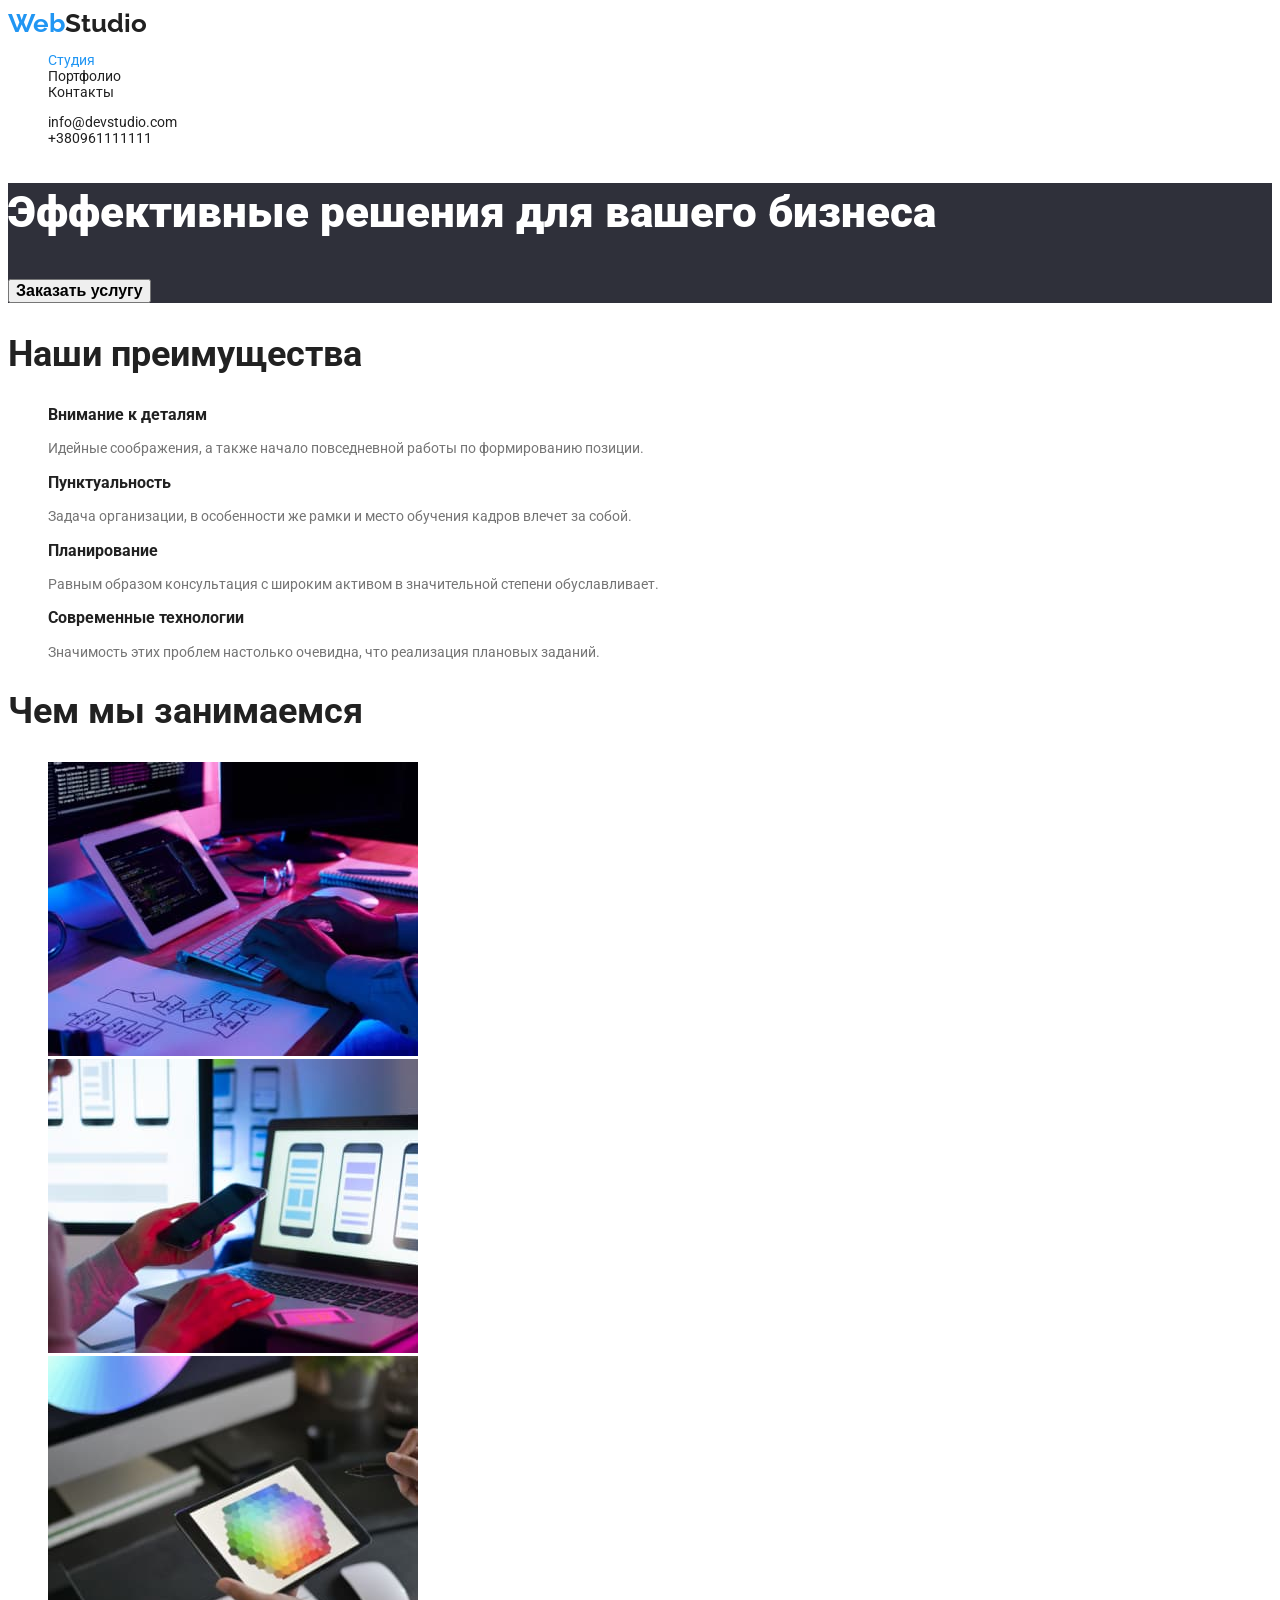
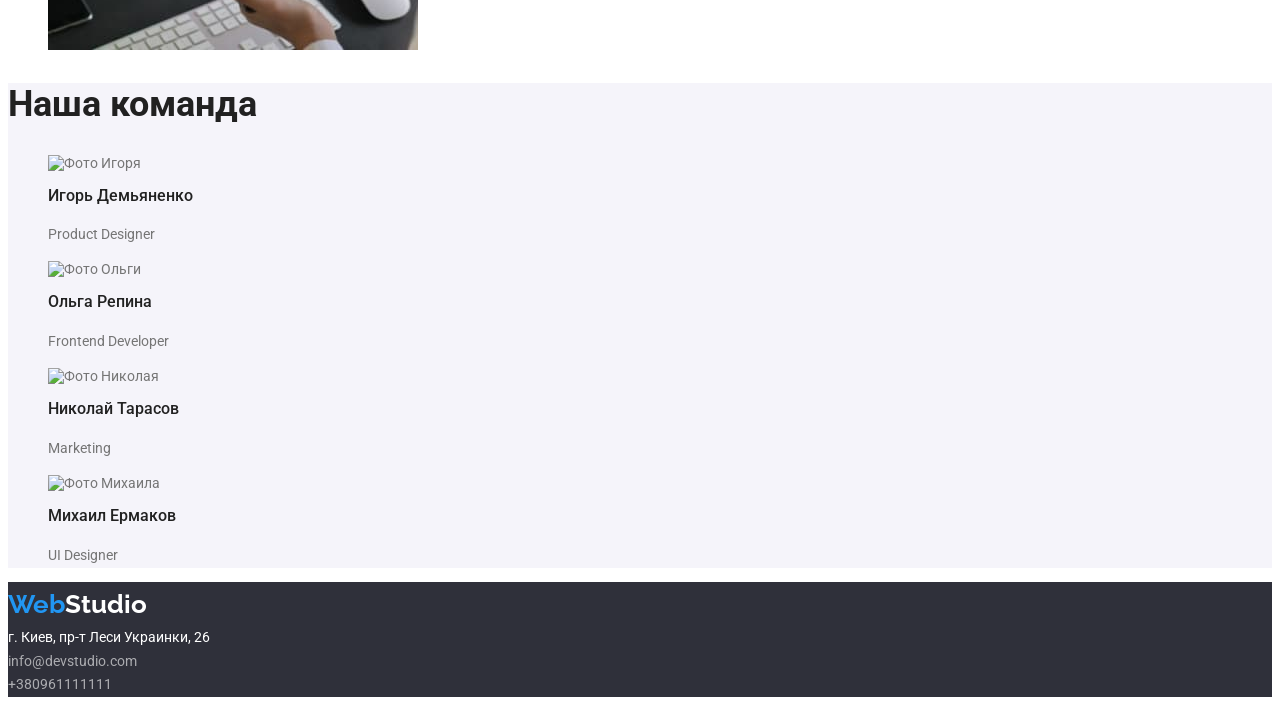
==== index.html @ 5b79c246 "ok" ====
<!DOCTYPE html>
<html lang="ru">

<head>
    <meta charset="UTF-8">
    <meta http-equiv="X-UA-Compatible" content="IE=edge">
    <meta name="viewport" content="width=device-width, initial-scale=1.0">
    <title>Webstudio</title>
    <link
        href="https://fonts.googleapis.com/css2?family=Raleway:wght@700&family=Roboto:wght@400;500;700;900&display=swap"
        rel="stylesheet">
    <link rel="stylesheet" href="./css/styles.css">

</head>

<body>
    <main>
        <!-- Navigation header -->

        <header class="page-header">
            <nav>
                <a class="logo" href="./index.html"> <span class="logoblue">Web</span>Studio</a>
                <ul class="site-nav">
                    <li> <a href="./index.html" class="link-current">Студия</a></li>
                    <li> <a href="./portfolio.html" class="link">Портфолио</a></li>
                    <li> <a href="" class="link">Контакты</a></li>
                </ul>
            </nav>

            <ul class="header-contacts">
                <li><a href="Mailto:info@devstudio.com">info@devstudio.com</a></li>
                <li> <a href="tel:+380961111111">+380961111111</a></li>
            </ul>
        </header>

        <!-- Герой -->
        <section class="hero">
            <h1 class="hero-title">Эффективные решения для вашего бизнеса</h1>
            <button class="button-hero" type="button">Заказать услугу</button>
        </section>

        <!-- преимущества -->
        <section class="section">
            <!-- Скрытый заголовок -->
            <h2 class="section-title">Наши преимущества</h2>

            <ul class="features-list">
                <li>
                    <h3 class="title">Внимание к деталям</h3>
                    <p>Идейные соображения, а также начало повседневной работы по формированию позиции.</p>
                </li>
                <li>
                    <h3 class="title">Пунктуальность</h3>
                    <p>Задача организации, в особенности же рамки и место обучения кадров влечет за собой.</p>
                </li>
                <li>
                    <h3 class="title">Планирование</h3>
                    <p>Равным образом консультация с широким активом в значительной степени обуславливает.</p>
                </li>
                <li>
                    <h3 class="title">Современные технологии</h3>
                    <p>Значимость этих проблем настолько очевидна, что реализация плановых заданий.</p>
                </li>
            </ul>
        </section>

        <!-- Чем мы занимаемся -->
        <section class="section">
            <h2 class="section-title">Чем мы занимаемся</h2>
            <ul class="whatwedo-list">
                <li> <img src="./images/whatwedo1.jpg" alt="Фото гаджета" width="370" height="294"></li>
                <li> <img src="./images/whatwedo2.jpg" alt="Фото гаджета" width="370" height="294"></li>
                <li> <img src="./images/whatwedo3.jpg" alt="Фото гаджета" width="370" height="294"></li>
            </ul>
        </section>

        <!-- Наша команда -->
        <section class="section-coworkers">
            <h2 class="section-title">Наша команда</h2>
            <ul class="coworkers-list">
                <li>
                    <img src="./images/team1.jpg" alt="Фото Игоря" width="270">
                    <h3 class="title">Игорь Демьяненко</h3>
                    <p>Product Designer</p>
                </li>
                <li>
                    <img src="./images/team2.jpg" alt="Фото Ольги" width="270">
                    <h3 class="title">Ольга Репина</h3>
                    <p>Frontend Developer</p>
                </li>
                <li>
                    <img src="./images/team3.jpg" alt="Фото Николая" width="270">
                    <h3 class="title">Николай Тарасов</h3>
                    <p>Marketing</p>
                </li>
                <li>
                    <img src="./images/team4.jpg" alt="Фото Михаила" width="270">
                    <h3 class="title">Михаил Ермаков</h3>
                    <p>UI Designer</p>
                </li>
            </ul>
        </section>
    </main>

    <!-- Футер -->
    <footer class="section-footer">

        <a class="logowhite" href="./index.html"> <span class="logoblue">Web</span>Studio</a>

        <!-- Вопрос, можно ли в адрес вставлять список? -->
        <address class="address">
            <a href="https://www.google.com/maps/place/%D0%B1%D1%83%D0%BB.+%D0%9B%D0%B5%D1%81%D0%B8+%D0%A3%D0%BA%D1%80%D0%B0%D0%B8%D0%BD%D0%BA%D0%B8,+26,+%D0%9A%D0%B8%D0%B5%D0%B2,+02000/@50.4265807,30.5361971,17z/data=!3m1!4b1!4m5!3m4!1s0x40d4cf0e033ecbe9:0x57a4dffefec77da0!8m2!3d50.4265807!4d30.5383858"
                target="_blank"> г. Киев, пр-т Леси Украинки, 26</a>
        </address>

        <ul class="address-cont">
            <li> <a href="Mailto:info@devstudio.com">info@devstudio.com</a></li>
            <li> <a href="tel:+380961111111">+380961111111</a></li>
        </ul>


    </footer>
</body>

</html>
---- css/styles.css ----
/* primary text color grey #757575 */
/* secondary text color black #212121 */
/* white text color #fff */
/* accent color #2196F3 */
/* primary bg color  #fff */
/* secondary bg color #F5F4FA */
/* footer bg color #2F303A */

:root{
    --primary-txt-col: #757575;
    --secondary-txt-col: #212121;
    --white-txt-col: #fff;
    --accent-col: #2196f3;
    --primary-bg-col: #fff;
    --secondary-bg-col: #f5f4fa;
    --footer-bg-col: #2f303a; 
}

/* index.html */
body {
    font-family: roboto, sans-serif;
    font-size: 14px;
    font-weight: 400;
    color: var(--primary-txt-col);
    background-color: var(--primary-bg-col);
}

/* logotype style */
.logo {
    font-family: raleway;
    font-size: 26px;
    font-weight: 700;
    color: var(--secondary-txt-col);
    text-decoration: none;
}
.logoblue {
    color: var(--accent-col);
}


/* site nav and header contacts*/

.page-header li{
    list-style: none;
}

.site-nav a,
.header-contacts a {
    color: var(--secondary-txt-col);
    line-height: 1,14 ;
    text-decoration: none;
}

.site-nav a:hover,
.site-nav a:focus {
    color: var(--accent-col);
}

.site-nav .link-current {
    color: var(--accent-col)
}

.header-contacts a:hover,
.header-contacts a:focus {
    color: var(--accent-col);
}

/* hero+button */
/* Залит темный фон, чтобы были видны буквы */

.hero{
    background-color: #2F303A;
}
.hero-title {
    font-weight: 900;
    font-size: 44px;
    line-height: 1.36;
    color: var(--white-txt-col);
}

.button-hero:hover, .button-hero:focus{
    background-color: var(--accent-col);
    color: var(--white-txt-col);
    
}
.button-hero{
    cursor: pointer;
    font-weight: 700;
    font-size: 16px;
}

.button-portfolio:hover, .button-portfolio:focus {
    background-color: var(--accent-col);
    color: var(--white-txt-col);
}

.button-portfolio{
    cursor: pointer;
    font-weight: 500;
    font-size: 16px;
}

/* преимущества */

.features-list .title{
    font-weight: 700;
    line-height: 1.17;
    color: var(--secondary-txt-col)
}

.features-list li{
    list-style: none;
}

/* Чем мы занимаемся */

.whatwedo-list li{
    list-style: none;
}

/* Наша команда */

.section-coworkers{
    background-color: var(--secondary-bg-col);
}

.section-title{
    font-weight: 700;
    font-size: 36px;
    line-height: 1.17;
    color: var(--secondary-txt-col)
}

.coworkers-list h3{
    font-weight: 500;
    font-size: 16px;
    line-height: 1.17;
    color: var(--secondary-txt-col)
}

.coworkers-list li{
    list-style: none;
}

.coworkers-list p{
    line-height: 1.86;
}

/* футер */
/* Залит темный фон, чтобы были видны буквы */

.logowhite{
    font-family: raleway;
    font-size: 26px;
    font-weight: 700;
    color: var(--white-txt-col);
    text-decoration: none;
}
.section-footer{
    background-color: #2f303a;
    line-height: 1.7;
}

.address li,
.address-cont li{
    list-style: none;
    
}

.address a {
    text-decoration: none;
    color: var(--white-txt-col);
    font-style: normal;
}

.address-cont a{
    text-decoration: none;
    color: rgba(255, 255, 255, 0.6);
}

.address-cont{
    margin:0;
    padding:0;
}

.address a:hover, 
.address a:focus,
.address-cont a:hover,
.address-cont a:focus{
    color: var(--accent-col);
}

/* portfolio html */

.button-list li{
    list-style: none;
}

/* примеры работ */
.example-list li{
    list-style: none;
    
}

.example-list a{
    text-decoration: none;
}

.example-list .title{
    font-weight: 700;
    font-size: 18px;
    line-height: 2;
    color: var(--secondary-txt-col)

}

.example-list p{
    font-size: 16px;
    line-height: 1.86;
    color: var(--primary-txt-col);
}
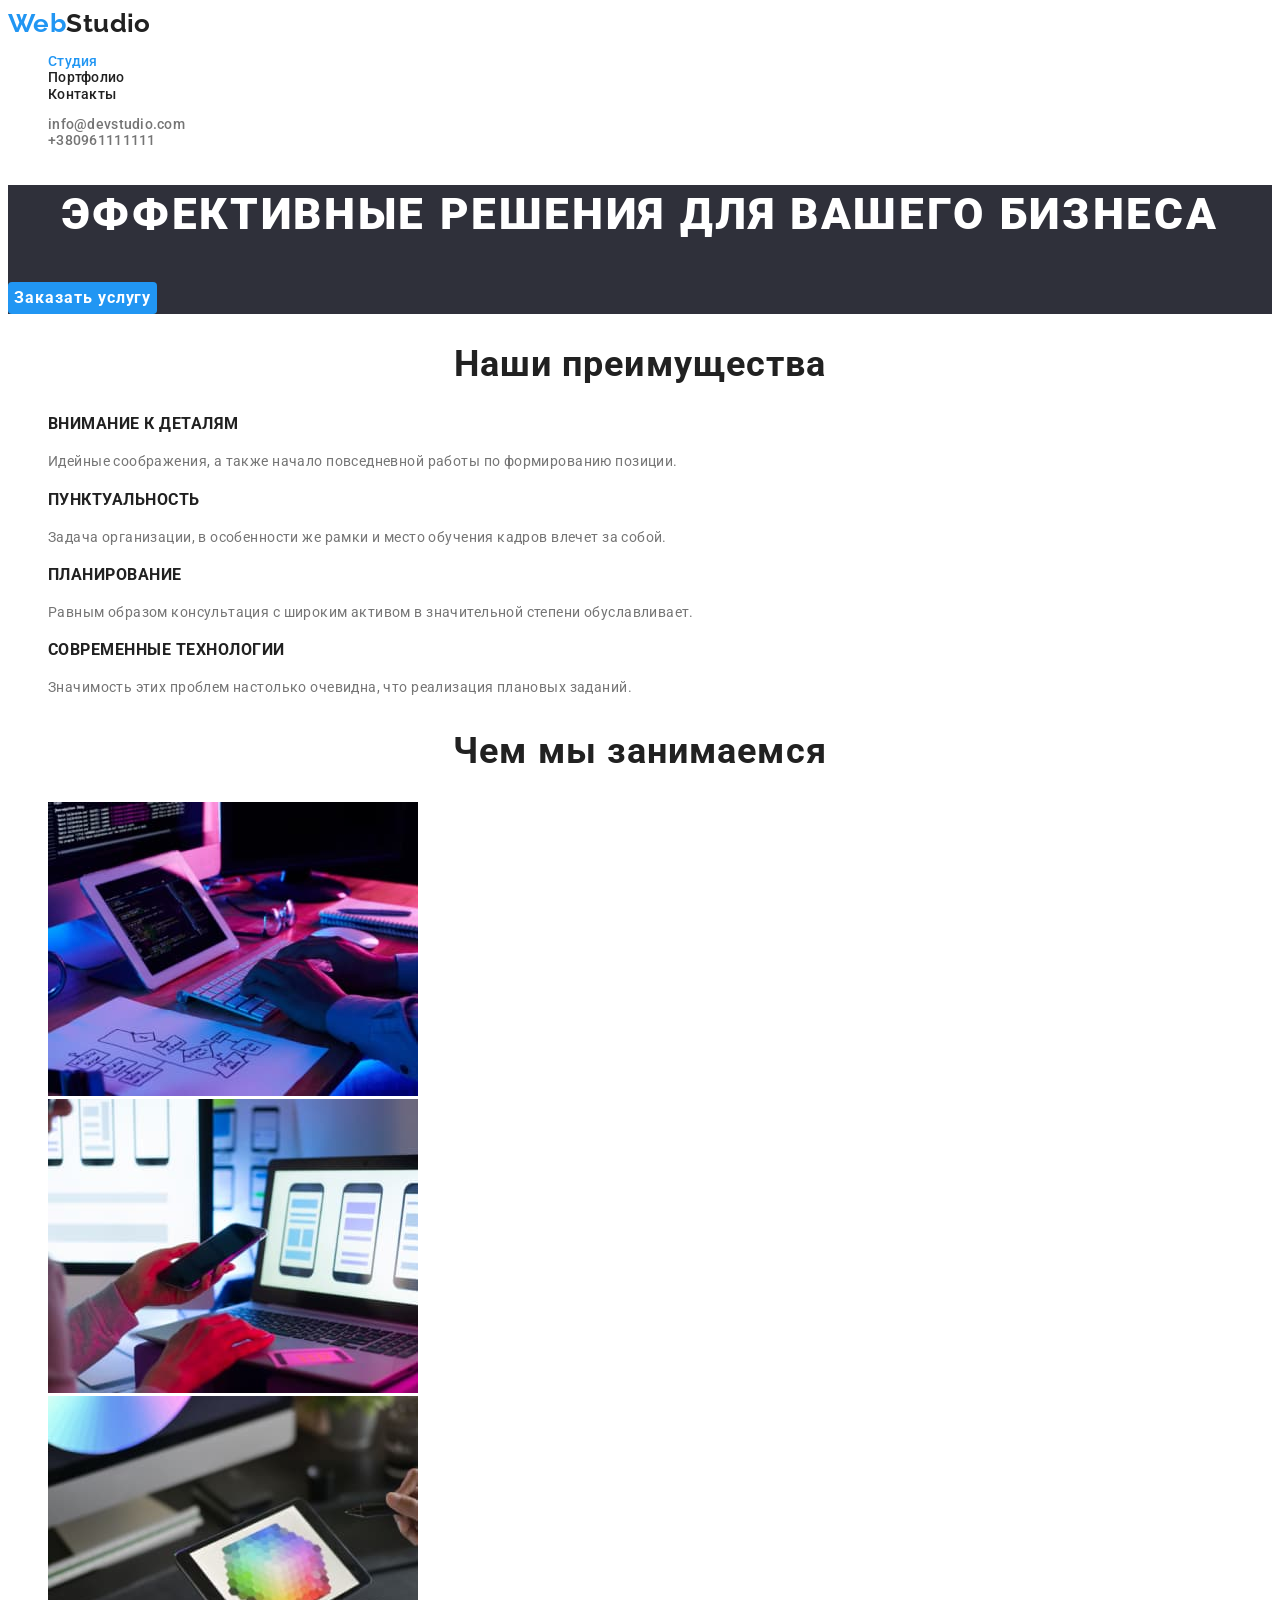
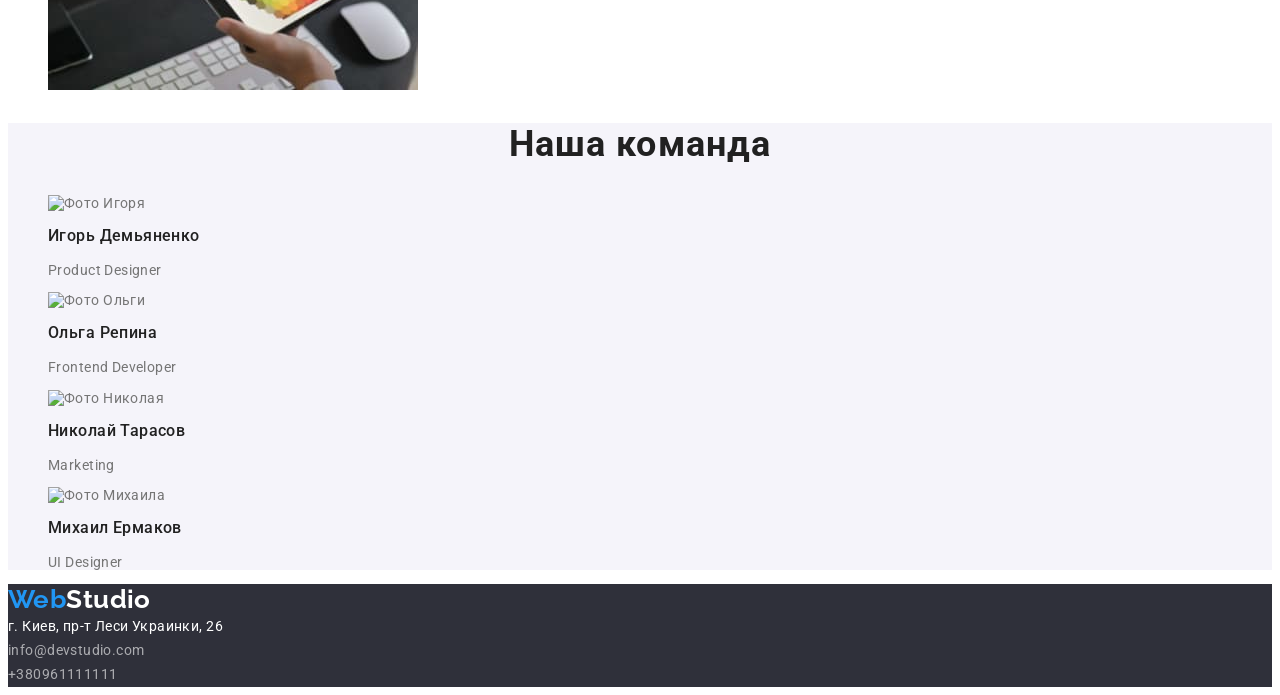
==== commit 8e4ce170: "css remake -добавлены line-height, letter spacing -доделаны стили кнопок -прописан верный  font-size" ====
--- a/index.html
+++ b/index.html
@@ -111,12 +111,13 @@
         <address class="address">
             <a href="https://www.google.com/maps/place/%D0%B1%D1%83%D0%BB.+%D0%9B%D0%B5%D1%81%D0%B8+%D0%A3%D0%BA%D1%80%D0%B0%D0%B8%D0%BD%D0%BA%D0%B8,+26,+%D0%9A%D0%B8%D0%B5%D0%B2,+02000/@50.4265807,30.5361971,17z/data=!3m1!4b1!4m5!3m4!1s0x40d4cf0e033ecbe9:0x57a4dffefec77da0!8m2!3d50.4265807!4d30.5383858"
                 target="_blank"> г. Киев, пр-т Леси Украинки, 26</a>
+
+
+            <ul class="address-cont">
+                <li> <a href="Mailto:info@devstudio.com">info@devstudio.com</a></li>
+                <li> <a href="tel:+380961111111">+380961111111</a></li>
+            </ul>
         </address>
-
-        <ul class="address-cont">
-            <li> <a href="Mailto:info@devstudio.com">info@devstudio.com</a></li>
-            <li> <a href="tel:+380961111111">+380961111111</a></li>
-        </ul>
 
 
     </footer>
--- a/css/styles.css
+++ b/css/styles.css
@@ -23,15 +23,17 @@
     font-weight: 400;
     color: var(--primary-txt-col);
     background-color: var(--primary-bg-col);
+    letter-spacing: 0.03em;
 }
 
 /* logotype style */
 .logo {
-    font-family: raleway;
+    font-family: raleway, sans-serif;
     font-size: 26px;
     font-weight: 700;
     color: var(--secondary-txt-col);
     text-decoration: none;
+    line-height: 1.19;
 }
 .logoblue {
     color: var(--accent-col);
@@ -44,27 +46,34 @@
     list-style: none;
 }
 
-.site-nav a,
-.header-contacts a {
-    color: var(--secondary-txt-col);
-    line-height: 1,14 ;
+.site-nav a{
+    color: var(--secondary-txt-col);
+    text-decoration: none;
+}
+
+.header-contacts a{
+    color: var(--primary-txt-col);
     text-decoration: none;
 }
 
 .site-nav a:hover,
-.site-nav a:focus {
-    color: var(--accent-col);
-}
-
-.site-nav .link-current {
-    color: var(--accent-col)
-}
-
+.site-nav a:focus,
 .header-contacts a:hover,
 .header-contacts a:focus {
     color: var(--accent-col);
 }
 
+.site-nav .link-current {
+    color: var(--accent-col)
+}
+
+.site-nav,
+.header-contacts {
+    line-height: 1.17;
+    letter-spacing: 0.02em;
+    font-weight: 500;
+}
+
 /* hero+button */
 /* Залит темный фон, чтобы были видны буквы */
 
@@ -74,48 +83,50 @@
 .hero-title {
     font-weight: 900;
     font-size: 44px;
+    color: var(--white-txt-col);
+    text-transform: uppercase;
     line-height: 1.36;
-    color: var(--white-txt-col);
-}
-
-.button-hero:hover, .button-hero:focus{
-    background-color: var(--accent-col);
-    color: var(--white-txt-col);
-    
-}
+    text-align: center;
+    letter-spacing: 0.06em;
+}
+
 .button-hero{
     cursor: pointer;
-    font-weight: 700;
-    font-size: 16px;
-}
-
-.button-portfolio:hover, .button-portfolio:focus {
+    font-family: Roboto, sans-serif;
+    font-weight: 700;
+    font-size: 16px;
+    line-height: 1.87;
+    
+    letter-spacing: 0.06em;
+    border-radius: 4px;
+
+    border-style: none;
+    border-color: none;
+
     background-color: var(--accent-col);
     color: var(--white-txt-col);
 }
 
-.button-portfolio{
-    cursor: pointer;
-    font-weight: 500;
-    font-size: 16px;
-}
-
 /* преимущества */
 
 .features-list .title{
     font-weight: 700;
-    line-height: 1.17;
-    color: var(--secondary-txt-col)
+    line-height: 1.14;
+    color: var(--secondary-txt-col);
+    text-transform: uppercase;
+    letter-spacing: 0.03em;
 }
 
 .features-list li{
     list-style: none;
+    line-height: 1.7;
+    letter-spacing: 0.03em;
 }
 
 /* Чем мы занимаемся */
 
 .whatwedo-list li{
-    list-style: none;
+    list-style: none;   
 }
 
 /* Наша команда */
@@ -128,22 +139,21 @@
     font-weight: 700;
     font-size: 36px;
     line-height: 1.17;
+    color: var(--secondary-txt-col);
+    text-align: center;
+    letter-spacing: 0.03em;
+}
+
+.coworkers-list .title{
+    font-weight: 500;
+    font-size: 16px;
+    line-height: 1.17;
     color: var(--secondary-txt-col)
 }
 
-.coworkers-list h3{
-    font-weight: 500;
-    font-size: 16px;
-    line-height: 1.17;
-    color: var(--secondary-txt-col)
-}
-
 .coworkers-list li{
     list-style: none;
-}
-
-.coworkers-list p{
-    line-height: 1.86;
+    line-height: 1.17;
 }
 
 /* футер */
@@ -155,15 +165,16 @@
     font-weight: 700;
     color: var(--white-txt-col);
     text-decoration: none;
+    line-height: 1.19;
 }
 .section-footer{
     background-color: #2f303a;
+    
+}
+
+.address-cont li{
+    list-style: none;
     line-height: 1.7;
-}
-
-.address li,
-.address-cont li{
-    list-style: none;
     
 }
 
@@ -171,6 +182,7 @@
     text-decoration: none;
     color: var(--white-txt-col);
     font-style: normal;
+    line-height: 1.7;
 }
 
 .address-cont a{
@@ -196,6 +208,34 @@
     list-style: none;
 }
 
+.button-portfolio {
+        
+    cursor: pointer;
+    font-family: Roboto,sans-serif;
+    font-weight: 500;
+    font-size: 16px;
+    line-height: 1.62;
+
+    letter-spacing: 0.03em;
+    border-radius: 4px;
+
+    border-style: none;
+    border-color: none;
+
+    background-color: var(--secondary-bg-col);
+    color: var(--secondary-txt-col);
+
+}
+
+.button-portfolio:hover,
+.button-portfolio:focus {
+    background-color: var(--accent-col);
+    color: var(--white-txt-col);
+    box-shadow: 0px 3px 1px rgba(0, 0, 0, 0.1),
+    0px 1px 2px rgba(0, 0, 0, 0.08),
+    0px 2px 2px rgba(0, 0, 0, 0.12);
+}
+
 /* примеры работ */
 .example-list li{
     list-style: none;
@@ -210,12 +250,13 @@
     font-weight: 700;
     font-size: 18px;
     line-height: 2;
-    color: var(--secondary-txt-col)
+    color: var(--secondary-txt-col);
+    letter-spacing: 0.06em;
 
 }
 
 .example-list p{
     font-size: 16px;
-    line-height: 1.86;
+    line-height: 1.87;
     color: var(--primary-txt-col);
 }
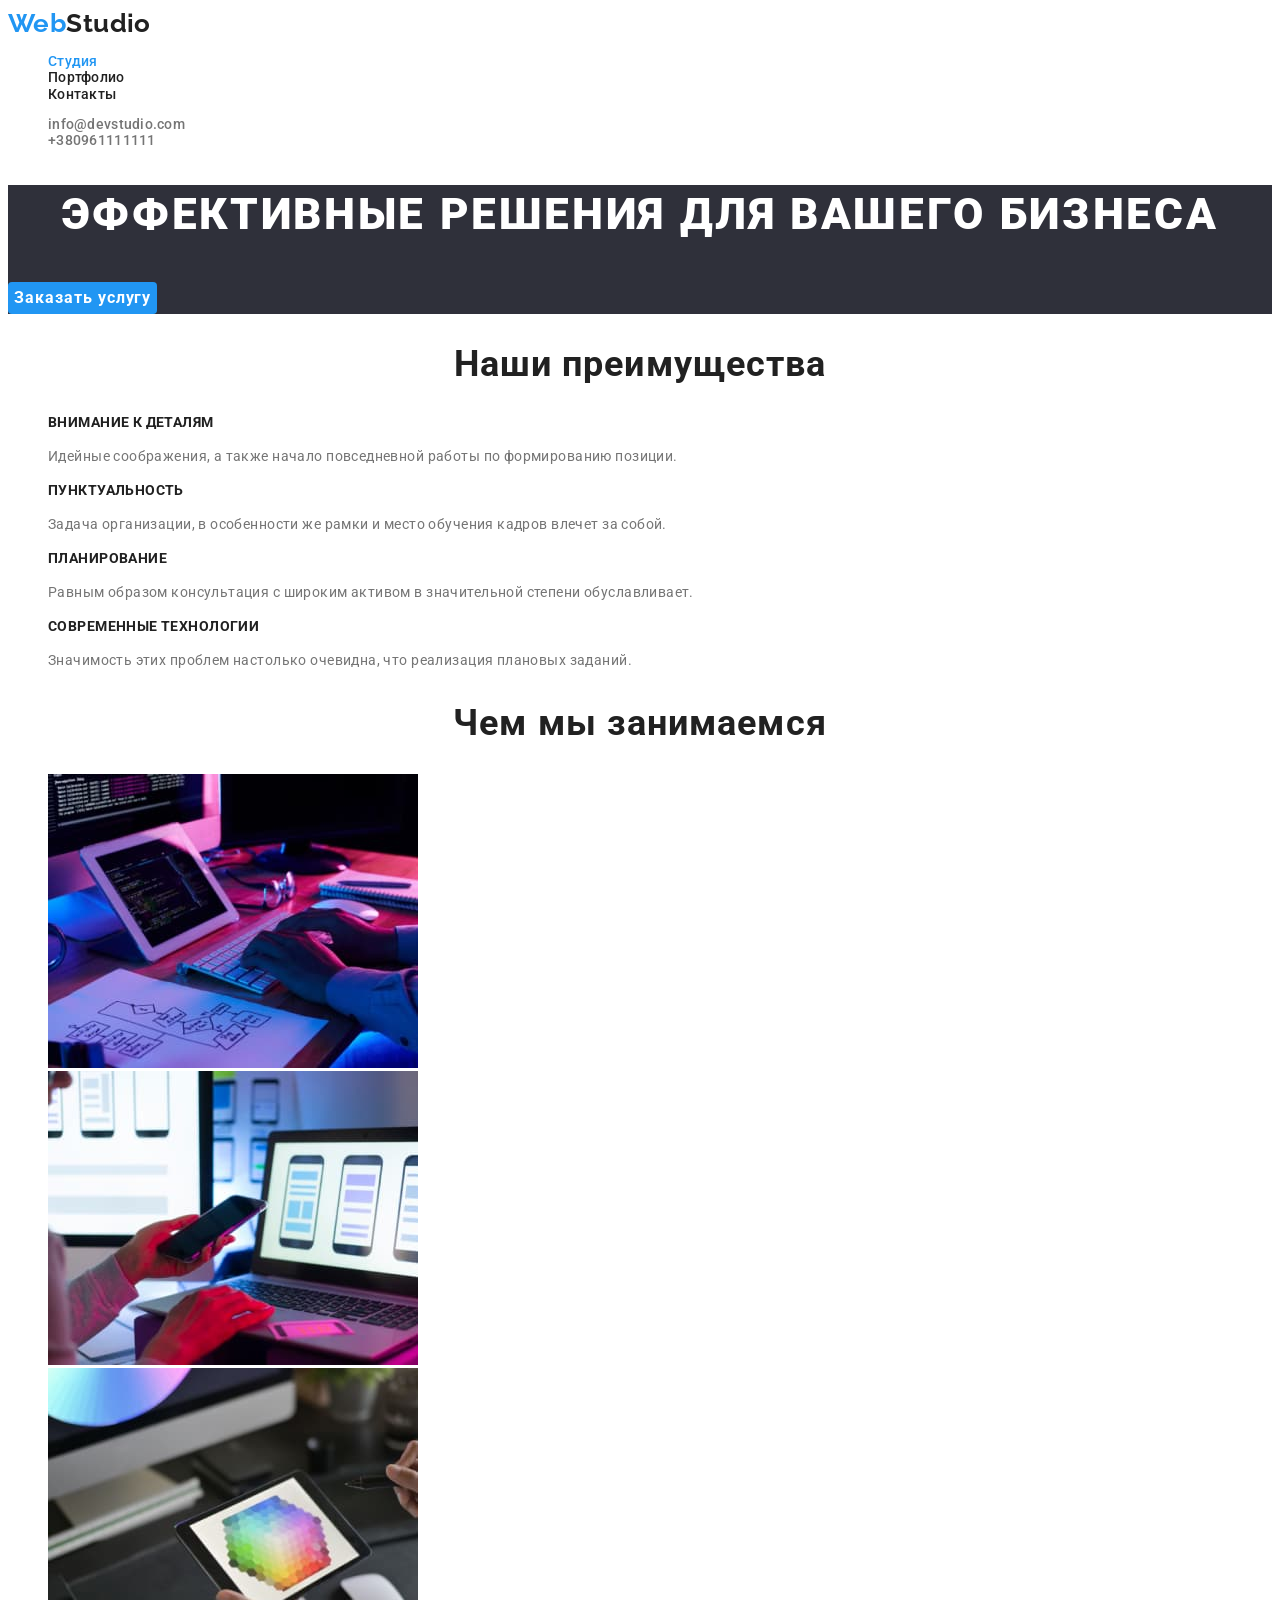
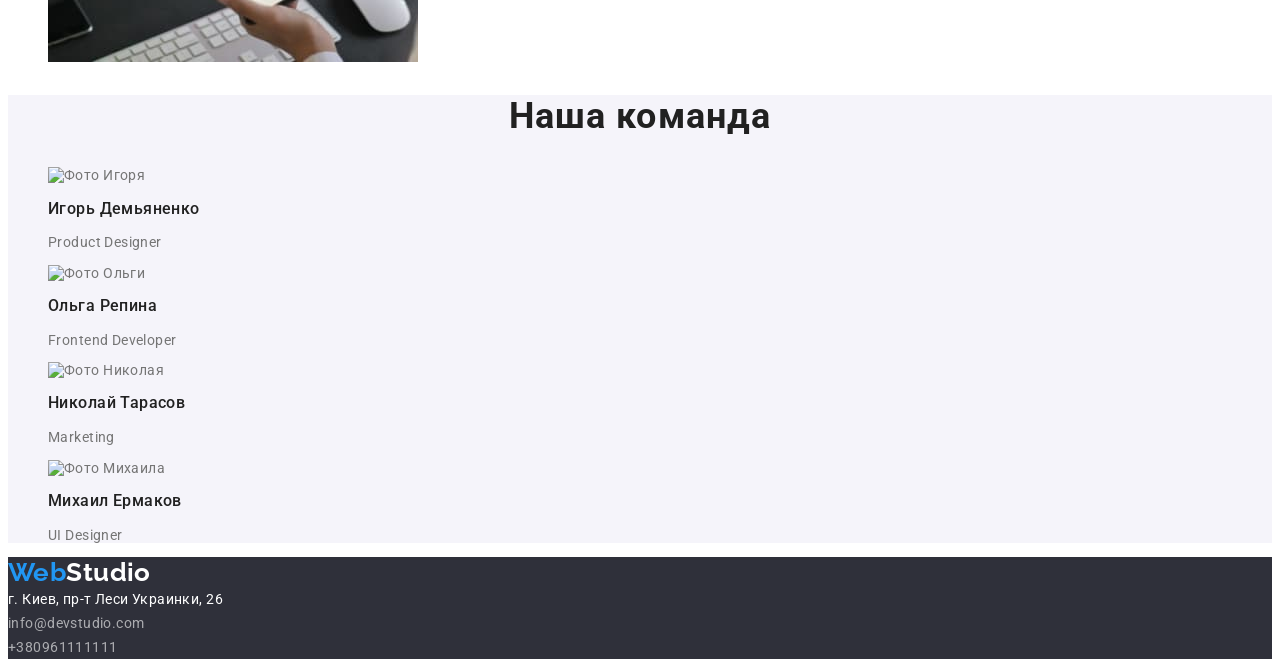
==== commit 36d7c907: "rel="noopener noreferrer nofollow"" ====
--- a/index.html
+++ b/index.html
@@ -110,7 +110,7 @@
         <!-- Вопрос, можно ли в адрес вставлять список? -->
         <address class="address">
             <a href="https://www.google.com/maps/place/%D0%B1%D1%83%D0%BB.+%D0%9B%D0%B5%D1%81%D0%B8+%D0%A3%D0%BA%D1%80%D0%B0%D0%B8%D0%BD%D0%BA%D0%B8,+26,+%D0%9A%D0%B8%D0%B5%D0%B2,+02000/@50.4265807,30.5361971,17z/data=!3m1!4b1!4m5!3m4!1s0x40d4cf0e033ecbe9:0x57a4dffefec77da0!8m2!3d50.4265807!4d30.5383858"
-                target="_blank"> г. Киев, пр-т Леси Украинки, 26</a>
+                target="_blank" rel="noopener noreferrer nofollow"> г. Киев, пр-т Леси Украинки, 26</a>
 
 
             <ul class="address-cont">
--- a/css/styles.css
+++ b/css/styles.css
@@ -111,6 +111,7 @@
 
 .features-list .title{
     font-weight: 700;
+    font-size: 14px;
     line-height: 1.14;
     color: var(--secondary-txt-col);
     text-transform: uppercase;
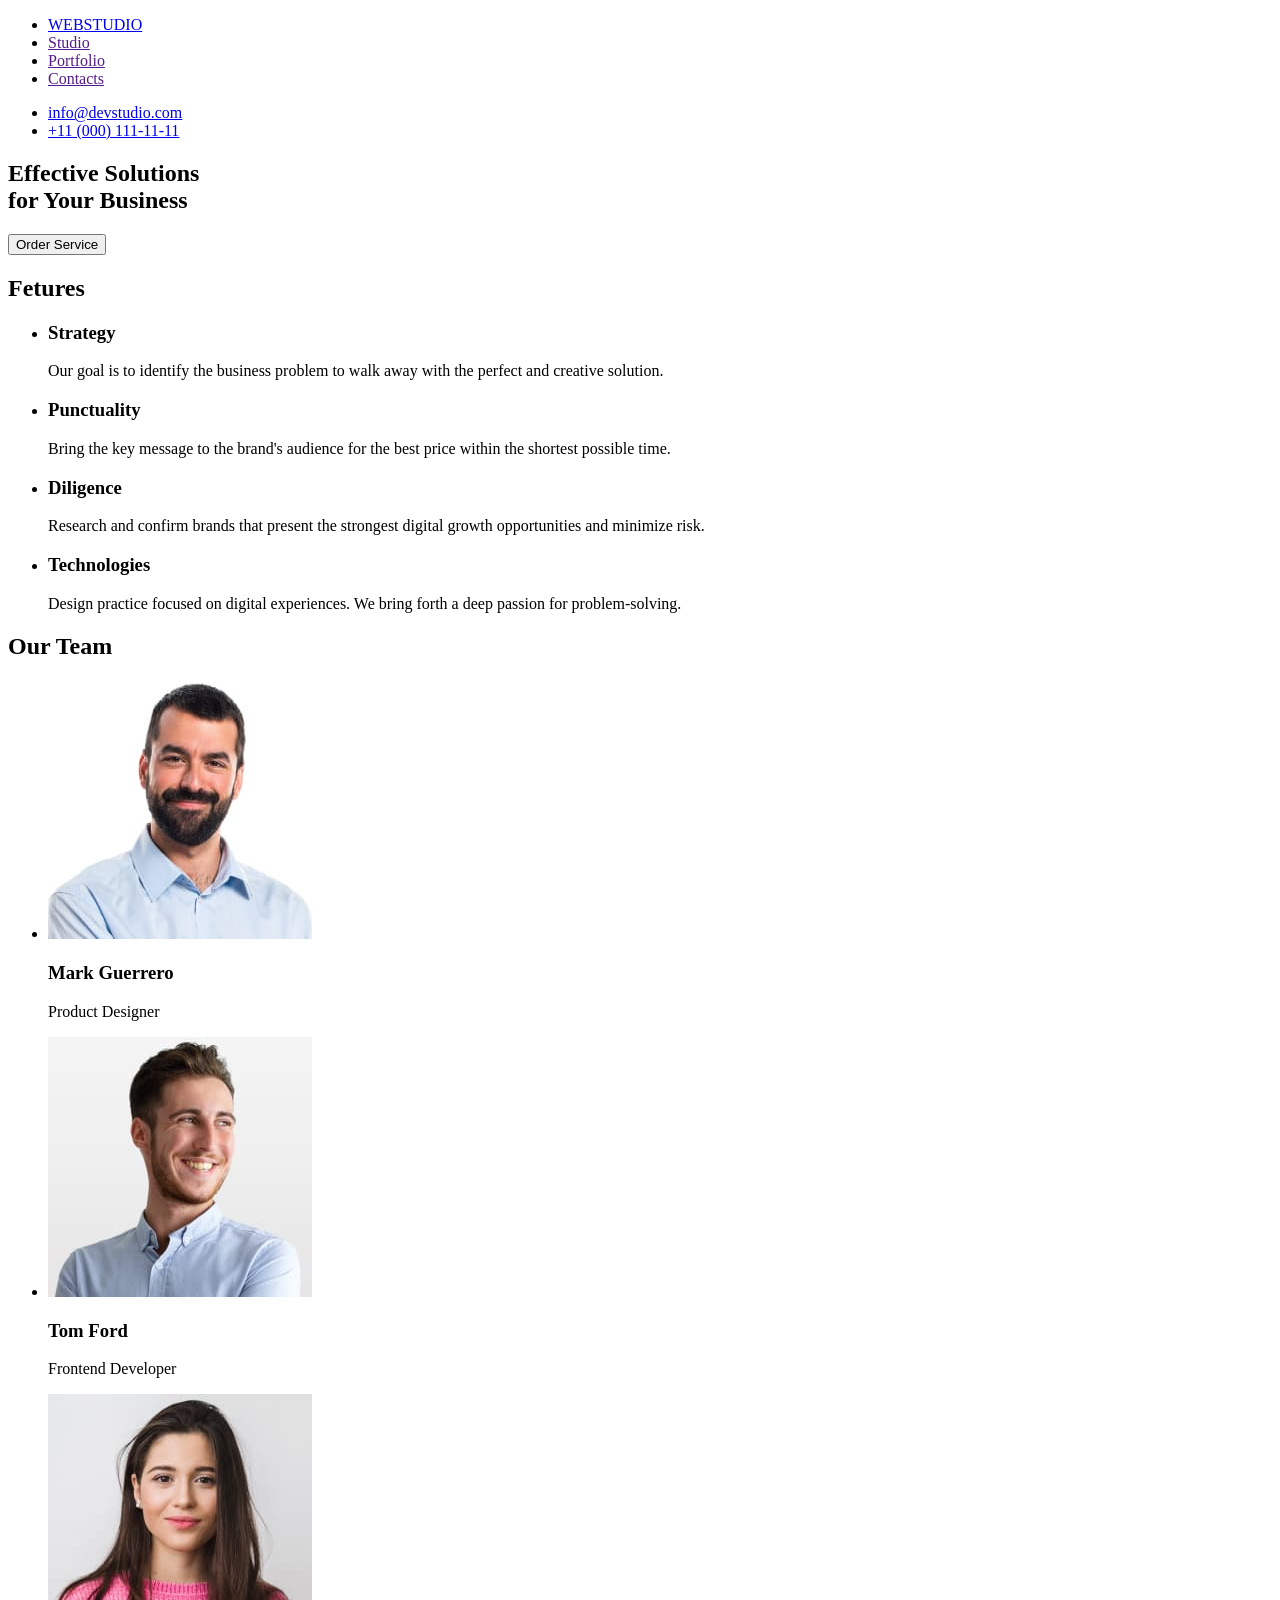
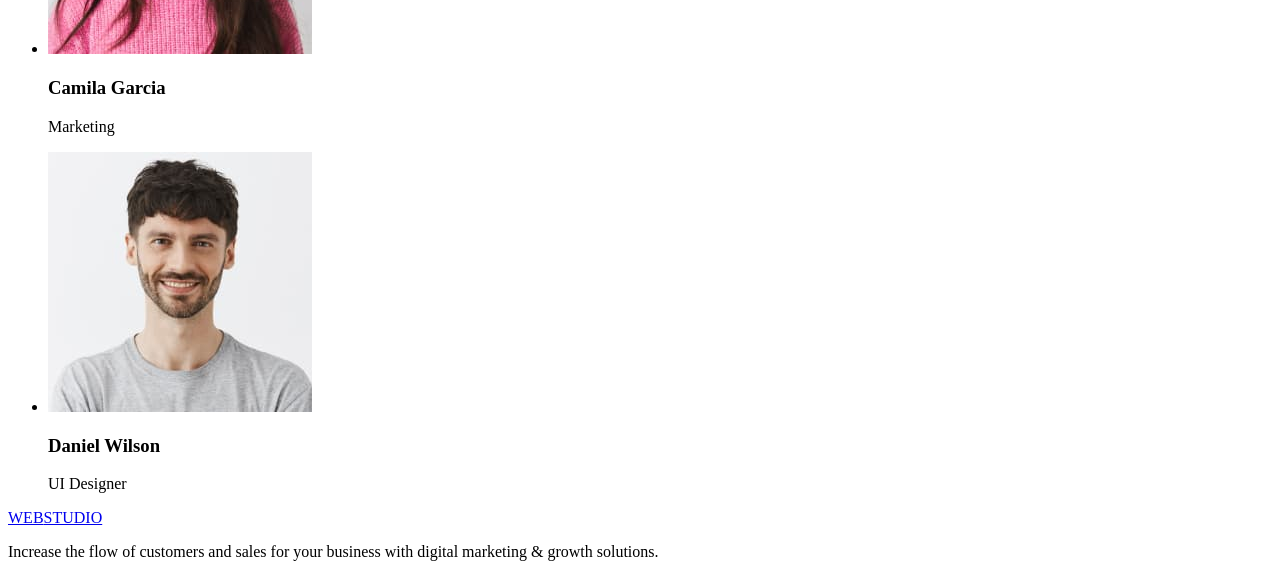
==== commit 7865a12e: "cloned" ====
--- a/index.html
+++ b/index.html
@@ -1,126 +1,100 @@
 <!DOCTYPE html>
-<html lang="ru">
+<html lang="en">
+  <head>
+    <meta charset="UTF-8" />
+    <meta name="viewport" content="width=device-width, initial-scale=1.0" />
+    <title>Document</title>
+  </head>
+  <body>
 
-<head>
-    <meta charset="UTF-8">
-    <meta http-equiv="X-UA-Compatible" content="IE=edge">
-    <meta name="viewport" content="width=device-width, initial-scale=1.0">
-    <title>Webstudio</title>
-    <link
-        href="https://fonts.googleapis.com/css2?family=Raleway:wght@700&family=Roboto:wght@400;500;700;900&display=swap"
-        rel="stylesheet">
-    <link rel="stylesheet" href="./css/styles.css">
+    <header>
+        <!-- NAVIGATION -->
+      <nav>
+        <ul>
+          <li><a href="/"><span>WEB</span><span>STUDIO</span></a></li>
+          <li><a href="">Studio</a></li>
+          <li><a href="">Portfolio</a></li>
+          <li><a href="">Contacts</a></li>
+        </ul>
+      </nav>
+      <ul>
+        <li><a href="mailto:info@devstudio.com">info@devstudio.com</a></li>
+        <li><a href="tel:+110001111111">+11 (000) 111-11-11</a></li>
+      </ul>
+    </header>
 
-</head>
+    <main>
+        <!-- HERO -->
 
-<body>
-    <main>
-        <!-- Navigation header -->
-
-        <header class="page-header">
-            <nav>
-                <a class="logo" href="./index.html"> <span class="logoblue">Web</span>Studio</a>
-                <ul class="site-nav">
-                    <li> <a href="./index.html" class="link-current">Студия</a></li>
-                    <li> <a href="./portfolio.html" class="link">Портфолио</a></li>
-                    <li> <a href="" class="link">Контакты</a></li>
-                </ul>
-            </nav>
-
-            <ul class="header-contacts">
-                <li><a href="Mailto:info@devstudio.com">info@devstudio.com</a></li>
-                <li> <a href="tel:+380961111111">+380961111111</a></li>
-            </ul>
-        </header>
-
-        <!-- Герой -->
-        <section class="hero">
-            <h1 class="hero-title">Эффективные решения для вашего бизнеса</h1>
-            <button class="button-hero" type="button">Заказать услугу</button>
+        <section>
+            <h1>Effective Solutions </br> for Your Business</h1>
+            <button type="button">Order Service</button>
         </section>
 
-        <!-- преимущества -->
-        <section class="section">
-            <!-- Скрытый заголовок -->
-            <h2 class="section-title">Наши преимущества</h2>
+        <!-- Features -->
 
-            <ul class="features-list">
+        <section>
+            <h2> Fetures</h2>
+            <ul>
                 <li>
-                    <h3 class="title">Внимание к деталям</h3>
-                    <p>Идейные соображения, а также начало повседневной работы по формированию позиции.</p>
+                    <h3>Strategy</h3>
+                    <p>Our goal is to identify the business problem to walk away with the perfect and creative solution. </p>
                 </li>
                 <li>
-                    <h3 class="title">Пунктуальность</h3>
-                    <p>Задача организации, в особенности же рамки и место обучения кадров влечет за собой.</p>
+                    <h3>Punctuality</h3>
+                    <p>Bring the key message to the brand's audience for the best price within the shortest possible time.</p>
                 </li>
                 <li>
-                    <h3 class="title">Планирование</h3>
-                    <p>Равным образом консультация с широким активом в значительной степени обуславливает.</p>
+                    <h3>Diligence</h3>
+                    <p>Research and confirm brands that present the strongest digital growth opportunities and minimize risk.</p>
                 </li>
                 <li>
-                    <h3 class="title">Современные технологии</h3>
-                    <p>Значимость этих проблем настолько очевидна, что реализация плановых заданий.</p>
+                    <h3>Technologies</h3>
+                    <p>Design practice focused on digital experiences. We bring forth a deep passion for problem-solving.</p>
                 </li>
             </ul>
         </section>
 
-        <!-- Чем мы занимаемся -->
-        <section class="section">
-            <h2 class="section-title">Чем мы занимаемся</h2>
-            <ul class="whatwedo-list">
-                <li> <img src="./images/whatwedo1.jpg" alt="Фото гаджета" width="370" height="294"></li>
-                <li> <img src="./images/whatwedo2.jpg" alt="Фото гаджета" width="370" height="294"></li>
-                <li> <img src="./images/whatwedo3.jpg" alt="Фото гаджета" width="370" height="294"></li>
-            </ul>
-        </section>
+        <!-- OUR TEAM -->
 
-        <!-- Наша команда -->
-        <section class="section-coworkers">
-            <h2 class="section-title">Наша команда</h2>
-            <ul class="coworkers-list">
+        <section>
+            <h2>Our Team</h2>
+            <ul>
                 <li>
-                    <img src="./images/team1.jpg" alt="Фото Игоря" width="270">
-                    <h3 class="title">Игорь Демьяненко</h3>
-                    <p>Product Designer</p>
+                    <img src="./images/team1.jpg" width="264" alt="Mark Guerrero">
+                <h3>Mark Guerrero</h3>
+                <p>Product Designer</p>
                 </li>
                 <li>
-                    <img src="./images/team2.jpg" alt="Фото Ольги" width="270">
-                    <h3 class="title">Ольга Репина</h3>
-                    <p>Frontend Developer</p>
+                    <img src="./images/team2.jpg" width="264" alt="Tom Ford">
+                <h3>Tom Ford</h3>
+                <p>Frontend Developer</p>
                 </li>
                 <li>
-                    <img src="./images/team3.jpg" alt="Фото Николая" width="270">
-                    <h3 class="title">Николай Тарасов</h3>
-                    <p>Marketing</p>
+                    <img src="./images/team3.jpg" width="264" alt="Camila Garcia">
+                <h3>Camila Garcia</h3>
+                <p>Marketing</p>
                 </li>
                 <li>
-                    <img src="./images/team4.jpg" alt="Фото Михаила" width="270">
-                    <h3 class="title">Михаил Ермаков</h3>
-                    <p>UI Designer</p>
+                    <img src="./images/team4.jpg" width="264" alt="Daniel Wilson">
+                <h3>Daniel Wilson</h3>
+            <p>UI Designer</p>
                 </li>
             </ul>
+
         </section>
     </main>
 
-    <!-- Футер -->
-    <footer class="section-footer">
+<!-- FOOTER -->
 
-        <a class="logowhite" href="./index.html"> <span class="logoblue">Web</span>Studio</a>
-
-        <!-- Вопрос, можно ли в адрес вставлять список? -->
-        <address class="address">
-            <a href="https://www.google.com/maps/place/%D0%B1%D1%83%D0%BB.+%D0%9B%D0%B5%D1%81%D0%B8+%D0%A3%D0%BA%D1%80%D0%B0%D0%B8%D0%BD%D0%BA%D0%B8,+26,+%D0%9A%D0%B8%D0%B5%D0%B2,+02000/@50.4265807,30.5361971,17z/data=!3m1!4b1!4m5!3m4!1s0x40d4cf0e033ecbe9:0x57a4dffefec77da0!8m2!3d50.4265807!4d30.5383858"
-                target="_blank" rel="noopener noreferrer nofollow"> г. Киев, пр-т Леси Украинки, 26</a>
+    <footer>
+        <a href="/"><span>WEB</span><span>STUDIO</span></a>
+        <p>
+            Increase the flow of customers and sales for your business with digital marketing & growth solutions.
+        </p>
+    </footer>
 
 
-            <ul class="address-cont">
-                <li> <a href="Mailto:info@devstudio.com">info@devstudio.com</a></li>
-                <li> <a href="tel:+380961111111">+380961111111</a></li>
-            </ul>
-        </address>
 
-
-    </footer>
-</body>
-
-</html>+  </body>
+</html>
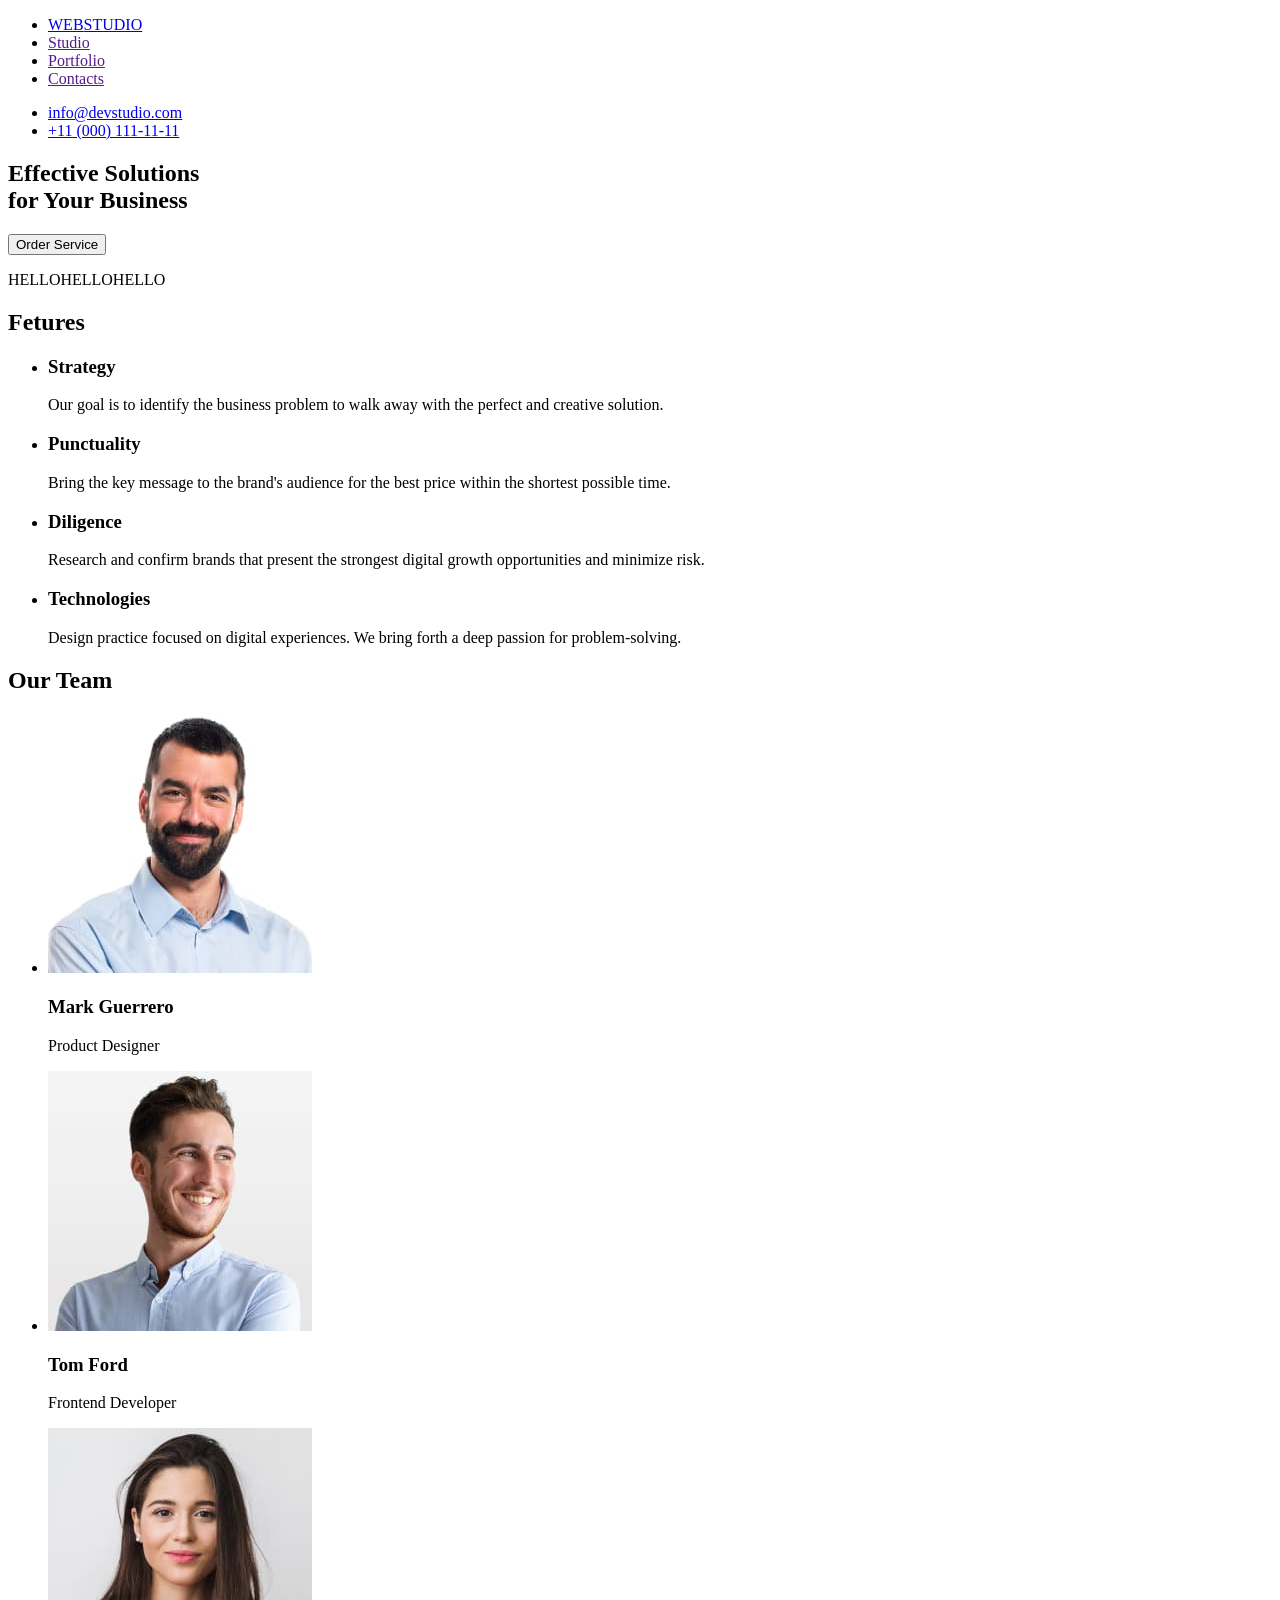
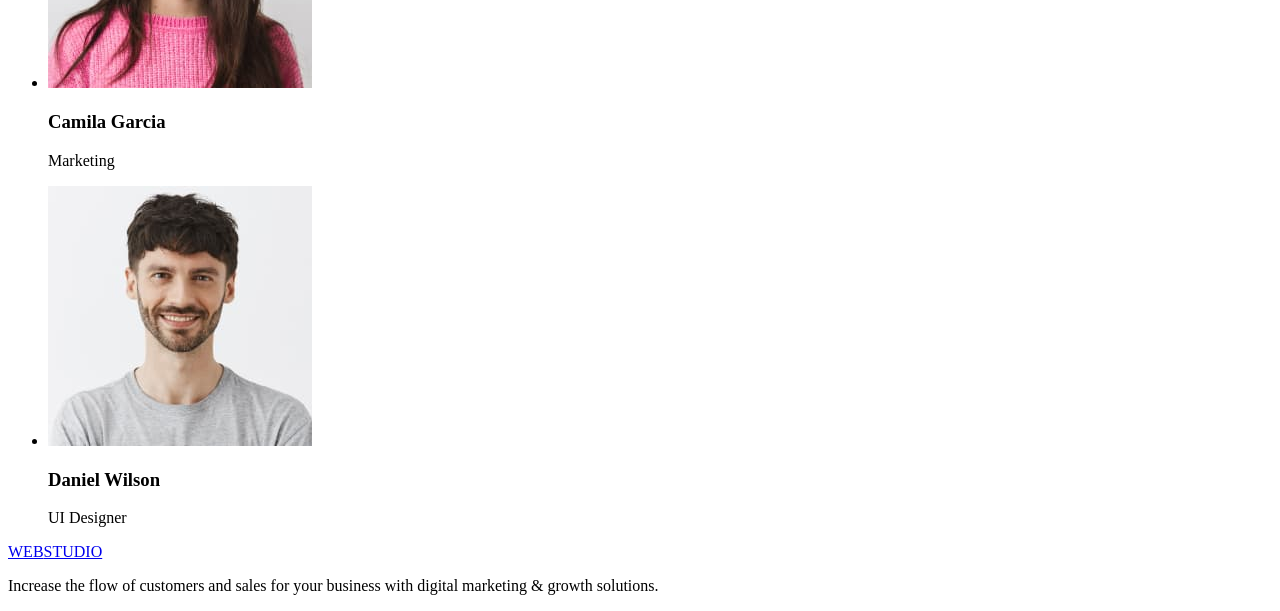
==== commit eeec5e47: "testing git" ====
--- a/index.html
+++ b/index.html
@@ -29,6 +29,7 @@
         <section>
             <h1>Effective Solutions </br> for Your Business</h1>
             <button type="button">Order Service</button>
+            <p>HELLOHELLOHELLO</p>
         </section>
 
         <!-- Features -->
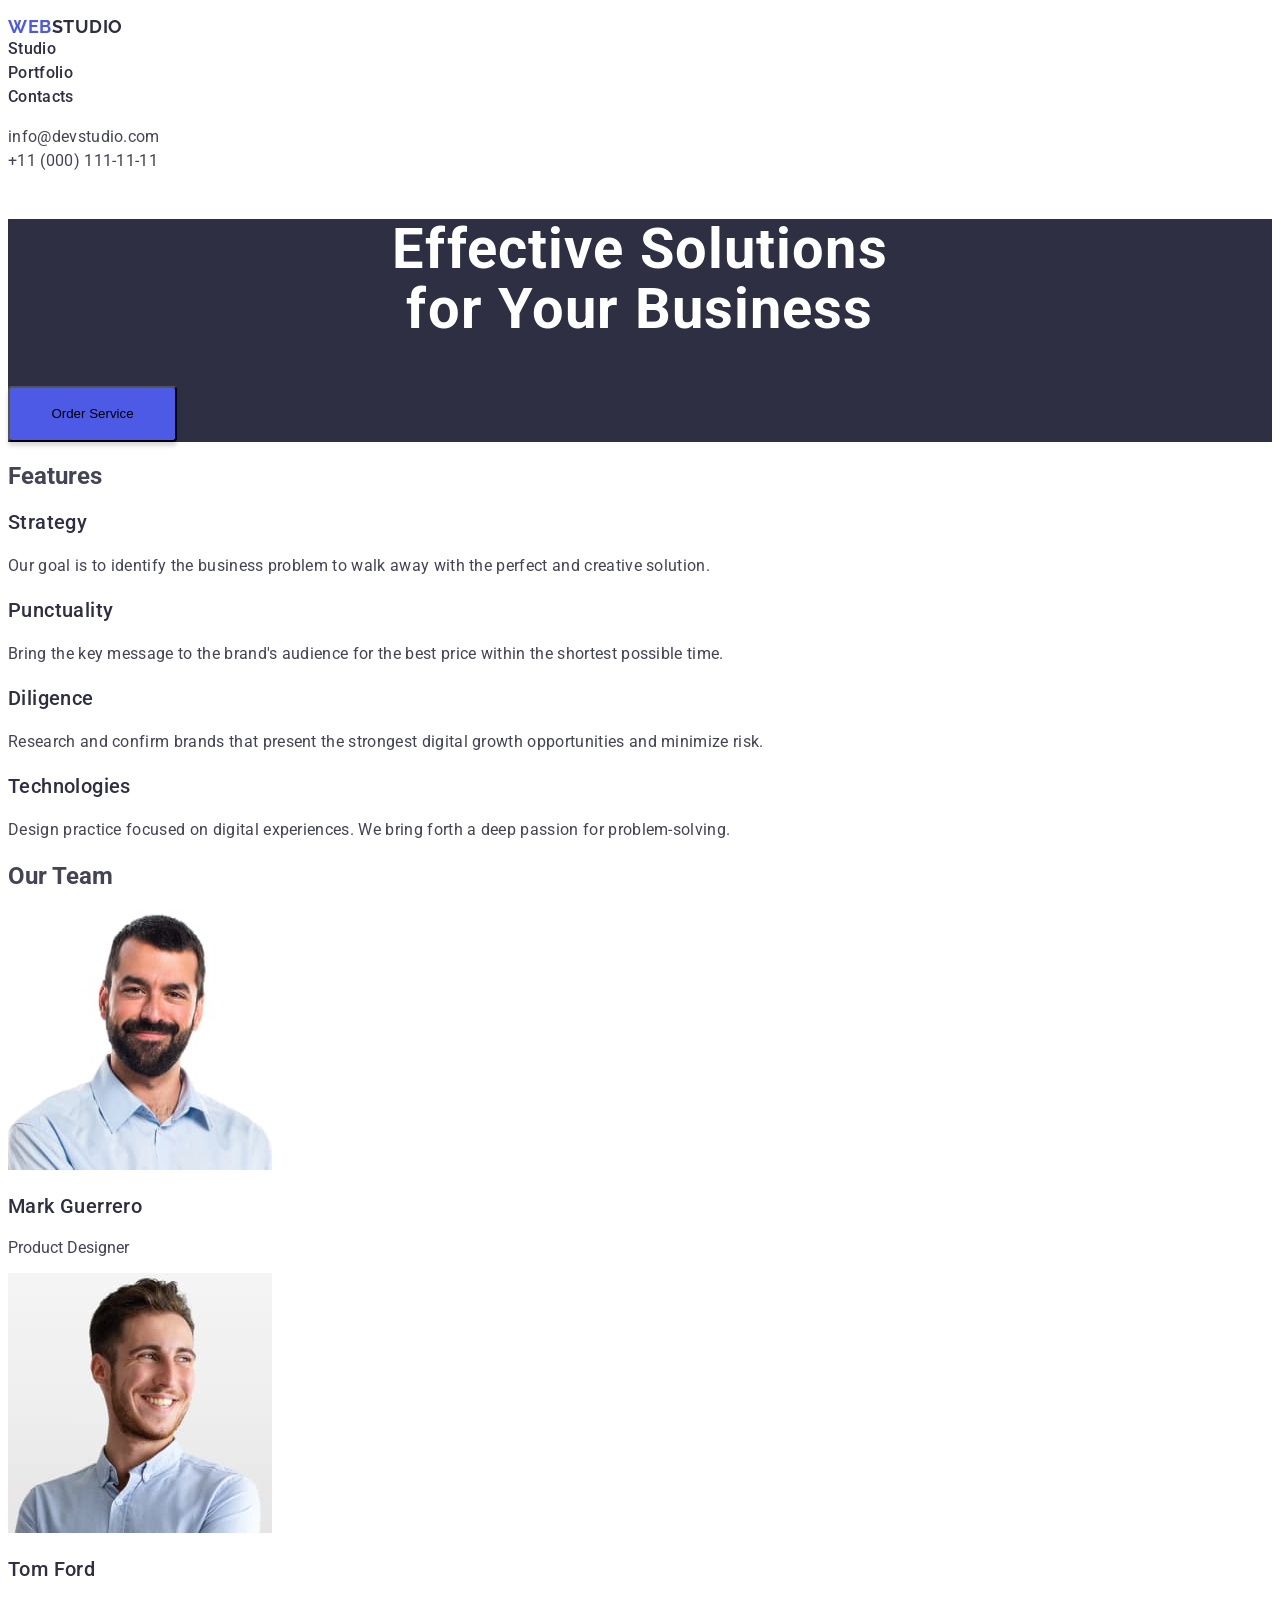
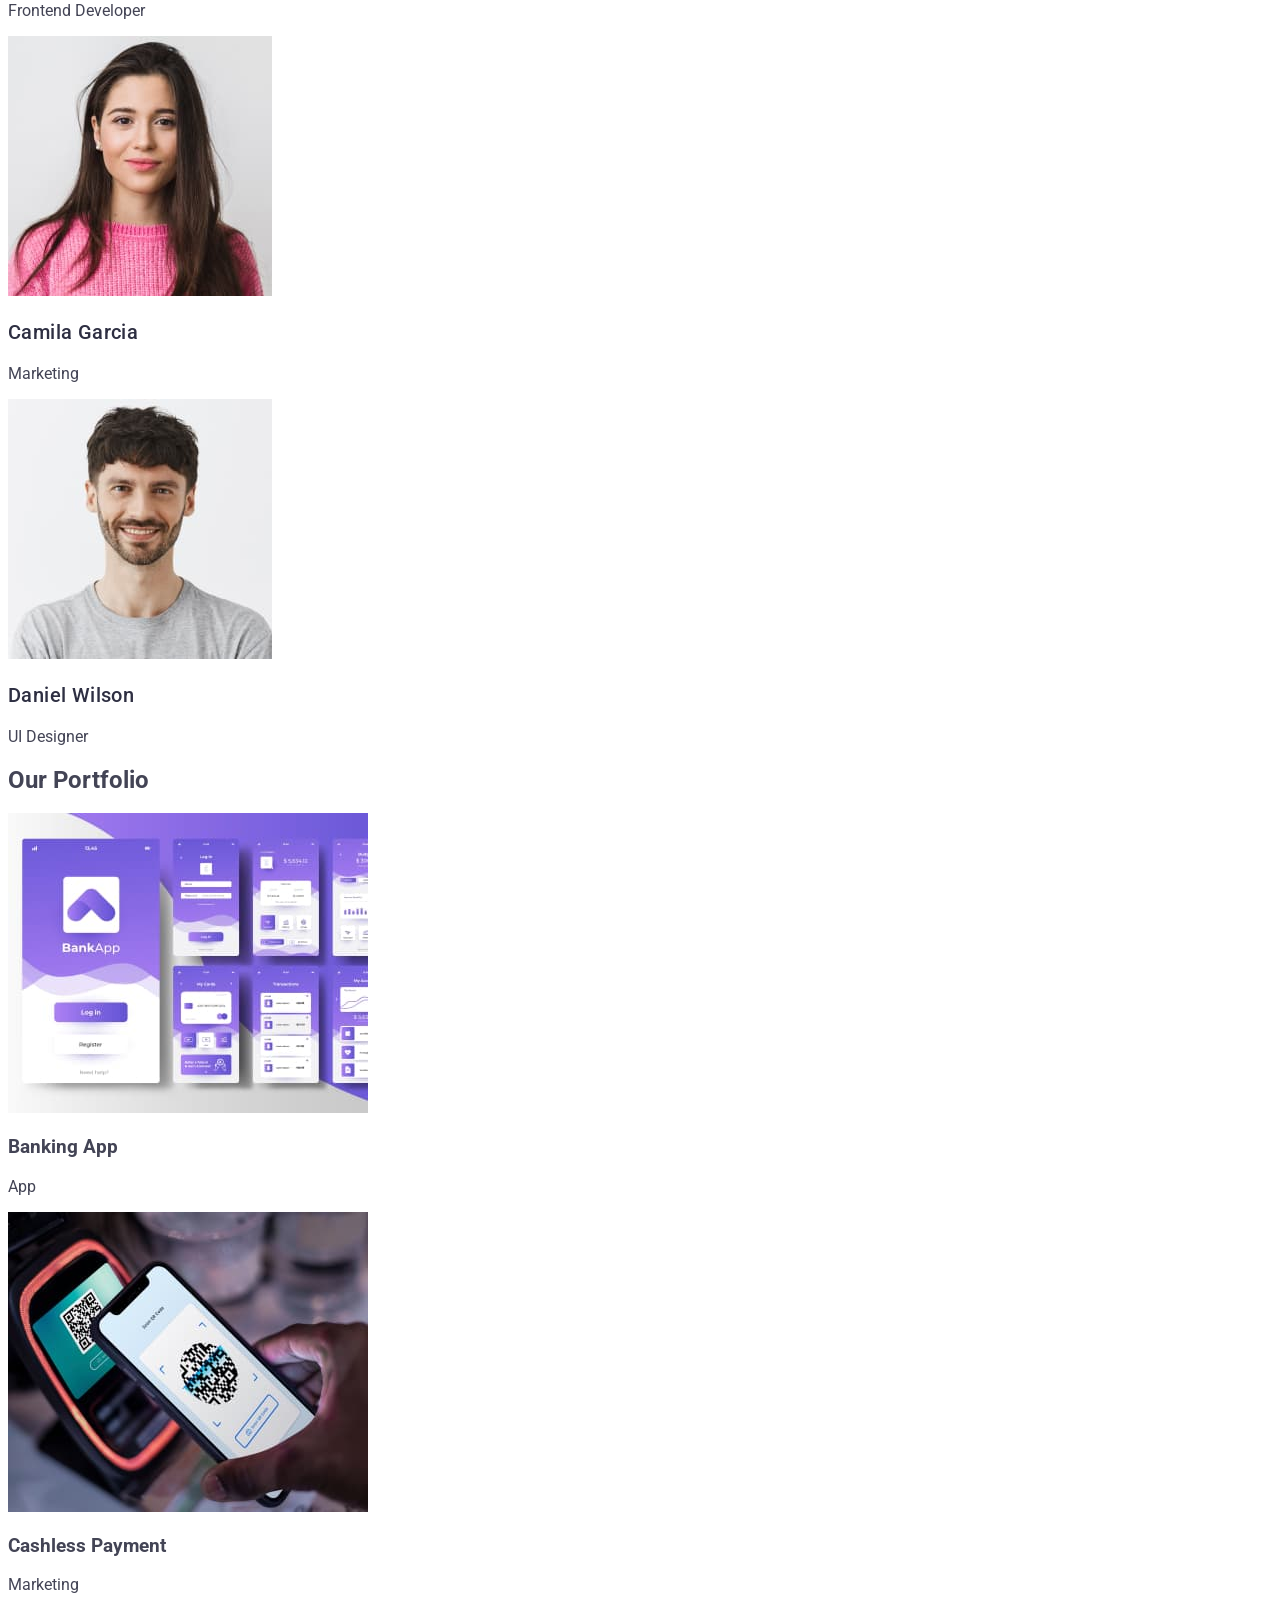
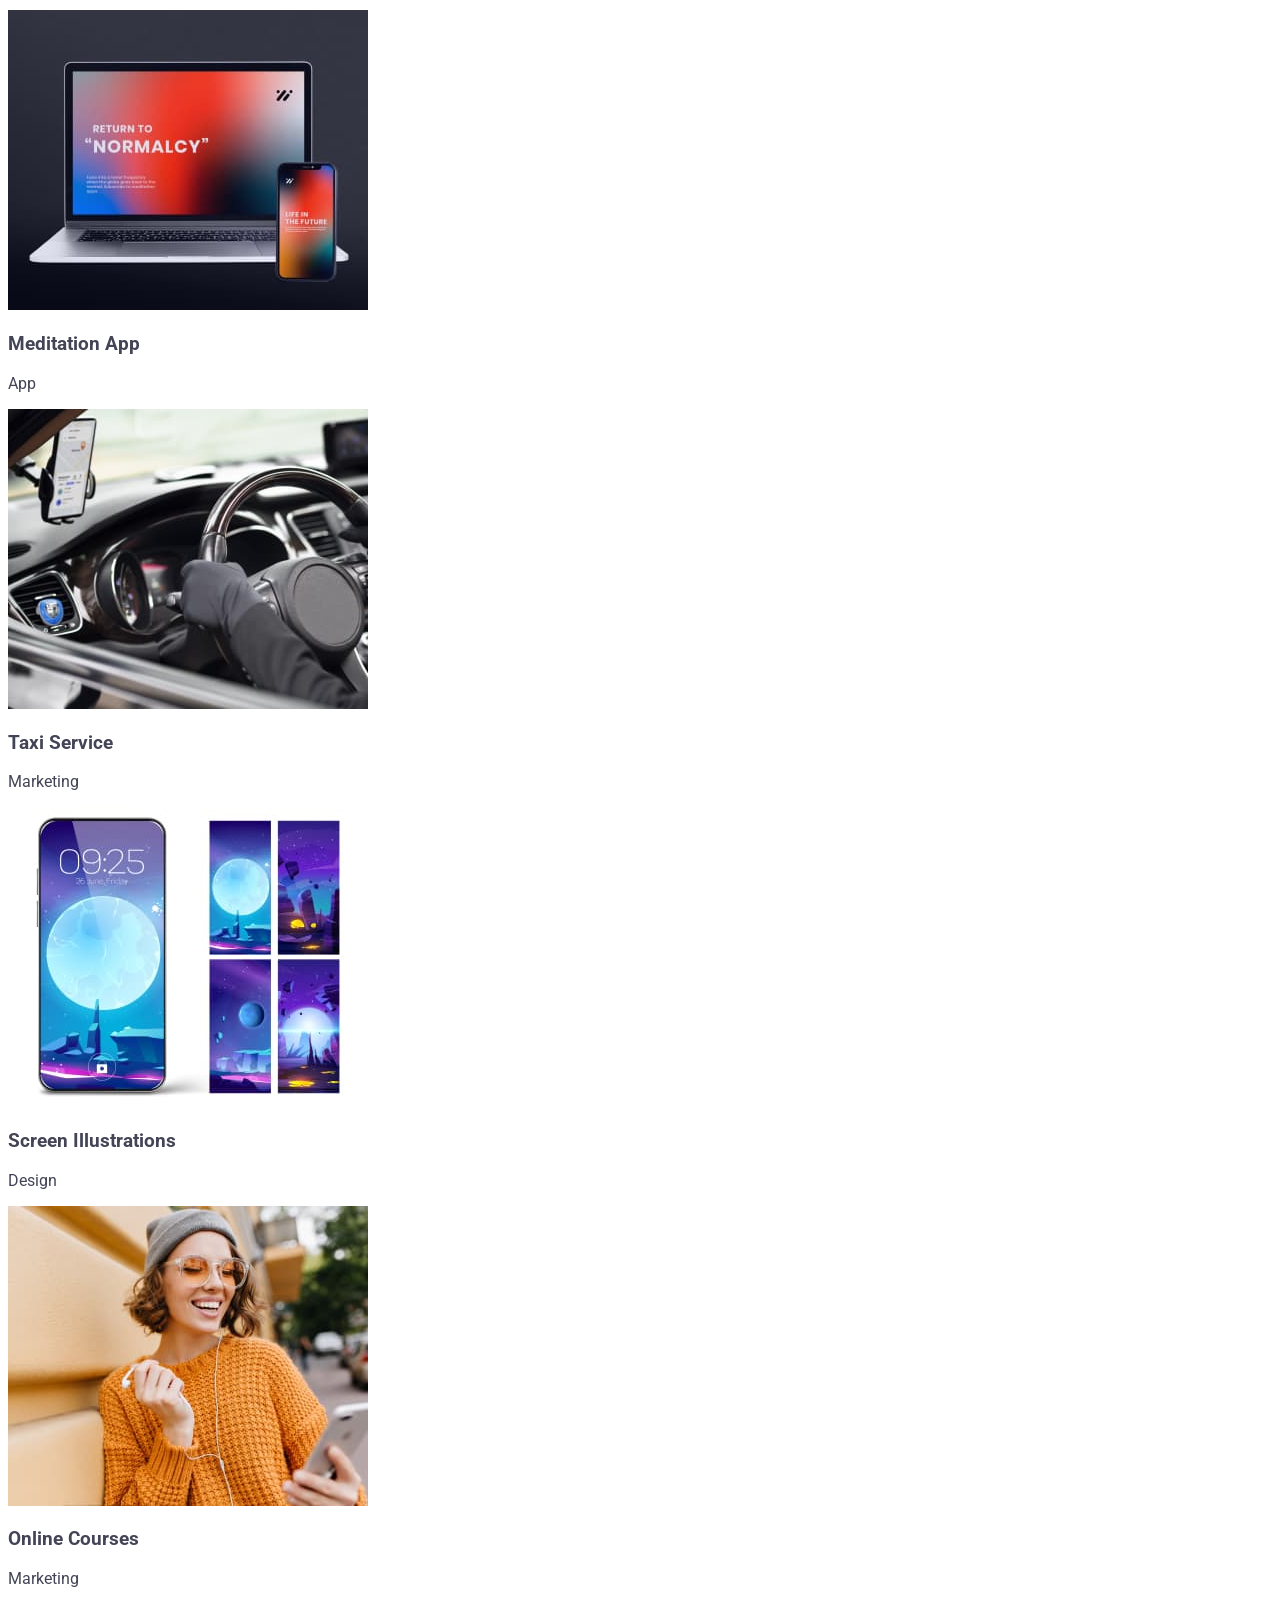
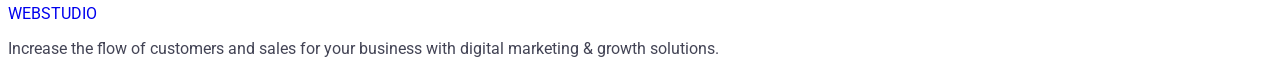
==== commit 9b33c9dc: "add new pics and portfolio" ====
--- a/index.html
+++ b/index.html
@@ -3,99 +3,153 @@
   <head>
     <meta charset="UTF-8" />
     <meta name="viewport" content="width=device-width, initial-scale=1.0" />
-    <title>Document</title>
+    <title>WebStudio</title>
+    <link rel="stylesheet" href="./css/styles.css">
+    <link rel="preconnect" href="https://fonts.googleapis.com">
+<link rel="preconnect" href="https://fonts.gstatic.com" crossorigin>
+<link href="https://fonts.googleapis.com/css2?family=Raleway:ital,wght@0,700;1,700&family=Roboto:wght@400;500;700&display=swap" rel="stylesheet">
+
   </head>
-  <body>
+    <body>
 
-    <header>
-        <!-- NAVIGATION -->
-      <nav>
-        <ul>
-          <li><a href="/"><span>WEB</span><span>STUDIO</span></a></li>
-          <li><a href="">Studio</a></li>
-          <li><a href="">Portfolio</a></li>
-          <li><a href="">Contacts</a></li>
+        <header>
+      <!-- NAVIGATION -->
+      <nav class="nav">
+        <ul class="nav-list list">
+          <li class="nav-item" >
+            <a href="/"><span class="logo-web">WEB</span><span class="logo-studio">STUDIO</span></a>
+          </li>
+          <li class="nav-item" ><a class="nav-link" href="" >Studio</a></li>
+          <li class="nav-item" ><a class="nav-link" href="" >Portfolio</a></li>
+          <li class="nav-item" ><a class="nav-link" href="" >Contacts</a></li>
         </ul>
       </nav>
-      <ul>
-        <li><a href="mailto:info@devstudio.com">info@devstudio.com</a></li>
-        <li><a href="tel:+110001111111">+11 (000) 111-11-11</a></li>
+      <ul class="auth-list list">
+        <li class="auth-item"><a class="auth-link" href="mailto:info@devstudio.com" >info@devstudio.com</a></li>
+        <li class="auth-item"><a class="auth-link" href="tel:+110001111111" >+11 (000) 111-11-11</a></li>
       </ul>
-    </header>
+        </header>
 
-    <main>
-        <!-- HERO -->
+        <main>
+      <!-- HERO -->
 
-        <section>
-            <h1>Effective Solutions </br> for Your Business</h1>
-            <button type="button">Order Service</button>
-            <p>HELLOHELLOHELLO</p>
-        </section>
+      <section class="section hero">
+        <h1 class="title hero">Effective Solutions </br> for Your Business</h1>
+        <button class="hero-button button" type="button">Order Service</button>
+      </section>
 
-        <!-- Features -->
+      <!-- Features -->
 
-        <section>
-            <h2> Fetures</h2>
-            <ul>
-                <li>
-                    <h3>Strategy</h3>
-                    <p>Our goal is to identify the business problem to walk away with the perfect and creative solution. </p>
-                </li>
-                <li>
-                    <h3>Punctuality</h3>
-                    <p>Bring the key message to the brand's audience for the best price within the shortest possible time.</p>
-                </li>
-                <li>
-                    <h3>Diligence</h3>
-                    <p>Research and confirm brands that present the strongest digital growth opportunities and minimize risk.</p>
-                </li>
-                <li>
-                    <h3>Technologies</h3>
-                    <p>Design practice focused on digital experiences. We bring forth a deep passion for problem-solving.</p>
-                </li>
-            </ul>
-        </section>
+      <section class="section features">
+        <h2 class="features title">Features</h2>
+        <ul class="features-list list">
+          <li class="features-item">
+            <h3 class="features aftertitle">Strategy</h3>
+            <p class="features-text">
+              Our goal is to identify the business problem to walk away with the
+              perfect and creative solution.
+            </p>
+          </li>
+          <li class="features-item">
+            <h3 class="features aftertitle">Punctuality</h3>
+            <p class="features-text">
+              Bring the key message to the brand's audience for the best price
+              within the shortest possible time.
+            </p>
+          </li>
+          <li class="features-item">
+            <h3 class="features aftertitle">Diligence</h3>
+            <p class="features-text">
+              Research and confirm brands that present the strongest digital
+              growth opportunities and minimize risk.
+            </p>
+          </li>
+          <li class="features-item">
+            <h3 class="features aftertitle">Technologies</h3>
+            <p class="features-text">
+              Design practice focused on digital experiences. We bring forth a
+              deep passion for problem-solving.
+            </p>
+          </li>
+        </ul>
+      </section>
 
-        <!-- OUR TEAM -->
+      <!-- OUR TEAM -->
 
-        <section>
-            <h2>Our Team</h2>
-            <ul>
-                <li>
-                    <img src="./images/team1.jpg" width="264" alt="Mark Guerrero">
-                <h3>Mark Guerrero</h3>
-                <p>Product Designer</p>
-                </li>
-                <li>
-                    <img src="./images/team2.jpg" width="264" alt="Tom Ford">
-                <h3>Tom Ford</h3>
-                <p>Frontend Developer</p>
-                </li>
-                <li>
-                    <img src="./images/team3.jpg" width="264" alt="Camila Garcia">
-                <h3>Camila Garcia</h3>
-                <p>Marketing</p>
-                </li>
-                <li>
-                    <img src="./images/team4.jpg" width="264" alt="Daniel Wilson">
-                <h3>Daniel Wilson</h3>
-            <p>UI Designer</p>
-                </li>
-            </ul>
+      <section class="section team">
+        <h2 class="team title">Our Team</h2>
+        <ul class="team-list list">
+          <li class="team-item">
+            <img src="./images/team1.jpg" width="264" alt="Mark Guerrero" />
+            <h3 class="team aftertitle">Mark Guerrero</h3>
+            <p class="team-text">Product Designer</p>
+          </li>
+          <li class="team-item">
+            <img src="./images/team2.jpg" width="264" alt="Tom Ford" />
+            <h3 class="team aftertitle">Tom Ford</h3>
+            <p class="team-text">Frontend Developer</p>
+          </li>
+          <li class="team-item">
+            <img src="./images/team3.jpg" width="264" alt="Camila Garcia" />
+            <h3 class="team aftertitle">Camila Garcia</h3>
+            <p class="team-text">Marketing</p>
+          </li>
+          <li class="team-item">
+            <img src="./images/team4.jpg" width="264" alt="Daniel Wilson" />
+            <h3 class="team aftertitle">Daniel Wilson</h3>
+            <p class="team-text">UI Designer</p>
+          </li>
+        </ul>
+      </section>
 
-        </section>
-    </main>
+      <!-- PORTFOLIO -->
 
-<!-- FOOTER -->
+      <section>
+        <h2>Our Portfolio</h2>
+        <ul>
+          <li>
+            <img src="./images/portfolio-1.jpg" width="360" alt="Bank App">
+            <h3>Banking App</h3>
+            <p>App</p>
+          </li>
+          <li>
+            <img src="./images/portfolio-2.jpg" width="360" alt="Cashless Payment">
+            <h3>Cashless Payment</h3>
+            <p>Marketing</p>
+          </li>
+          <li>
+            <img src="./images/portfolio-3.jpg" width="360" alt="Meditation App">
+            <h3>Meditation App</h3>
+            <p>App</p>
+          </li>
+          <li>
+            <img src="./images/portfolio-4.jpg" width="360" alt="Taxi service">
+            <h3>Taxi Service</h3>
+            <p>Marketing</p>
+          </li>
+          <li>
+            <img src="./images/portfolio-5.jpg" width="360" alt="Screen Illustrations">
+            <h3>Screen Illustrations</h3>
+            <p>Design</p>
+          </li>
+          <li>
+            <img src="./images/portfolio-6.jpg" width="360" alt="Online Courses">
+            <h3>Online Courses</h3>
+            <p>Marketing</p>
+          </li>
+        </ul>
+      </section>
+        </main>
 
-    <footer>
-        <a href="/"><span>WEB</span><span>STUDIO</span></a>
-        <p>
-            Increase the flow of customers and sales for your business with digital marketing & growth solutions.
-        </p>
-    </footer>
+        <!-- FOOTER -->
 
+        <footer>
+      <a href="/"><span>WEB</span><span>STUDIO</span></a>
+      <p>
+        Increase the flow of customers and sales for your business with digital
+        marketing & growth solutions.
+      </p>
+        </footer>
+  </body>
 
-
-  </body>
 </html>
--- a/css/styles.css
+++ b/css/styles.css
@@ -0,0 +1,124 @@
+:root {
+  --logo-iris: #4d5ae5;
+  --button-iris: #4d5ae5;
+  --ocean: #404bbf;
+  --logo-studio-header: #2e2f42;
+  --nav-link-color: #2e2f42;
+  --hero-bgc: #2e2f42;
+  --aftertitle-color: #2e2f42;
+  --green: #31d0aa;
+  --txt-general-color: #434455;
+  --auth-link-color: #434455;
+  --light-slate: #8e8f99;
+  --cornflower: #e7e9fc;
+  --cloud: #f4f4fd;
+  --navy-blue-modal: rgba(46, 47, 66, 0.4);
+  --grey: rgba(46, 47, 66, 0.7);
+  --white-bgc: #ffffff;
+  --hero-txt-color: #ffffff;
+  --dairy: #fcfcfc;
+}
+
+body {
+  background-color: var(--white-bgc);
+  font-family: "Roboto", sans-serif;
+  color: var(--txt-general-color);
+}
+
+ul {
+  list-style-type: none;
+  padding-left: 0;
+}
+
+a {
+  text-decoration: none;
+}
+
+.aftertitle {
+  font-family: "Roboto", sans-serif;
+  font-weight: 500;
+  font-size: 20px;
+  line-height: 1.2;
+  letter-spacing: 0.02em;
+  color: var(--aftertitle-color);
+}
+
+/* logo styles header */
+
+.logo-web,
+.logo-studio {
+  font-family: "Raleway", sans-serif;
+  font-weight: 700;
+  font-size: 18px;
+  line-height: 1.16667;
+  letter-spacing: 0.03em;
+  text-transform: uppercase;
+}
+
+.logo-web {
+  color: var(--logo-iris);
+}
+
+.logo-studio {
+  color: var(--logo-studio-header);
+}
+
+/* navigation styles */
+
+.nav-link {
+  font-family: "Roboto", sans-serif;
+  font-weight: 500;
+  font-size: 16px;
+  line-height: 1.5;
+  letter-spacing: 0.02em;
+  color: var(--nav-link-color);
+}
+
+/* authorisation styles */
+
+.auth-link {
+  font-family: "Roboto", sans-serif;
+  font-weight: 400;
+  font-size: 16px;
+  line-height: 1.5;
+  letter-spacing: 0.02em;
+  color: var(--auth-link-color);
+}
+
+/* section hero */
+
+.section.hero {
+  background-color: var(--hero-bgc);
+}
+
+.title.hero {
+  font-family: "Roboto", sans-serif;
+  font-weight: 700;
+  font-size: 56px;
+  line-height: 1.07143;
+  letter-spacing: 0.02em;
+  text-align: center;
+  color: var(--hero-txt-color);
+}
+
+/* hero button */
+
+.hero-button {
+  border-radius: 4px;
+  padding: 16px 32px;
+  width: 169px;
+  height: 56px;
+
+  box-shadow: 0 4px 4px 0 rgba(0, 0, 0, 0.15);
+  background: #4d5ae5;
+}
+
+/* features */
+
+.features-text {
+  font-family: "Roboto", sans-serif;
+  font-weight: 400;
+  font-size: 16px;
+  line-height: 1.5;
+  letter-spacing: 0.02em;
+}
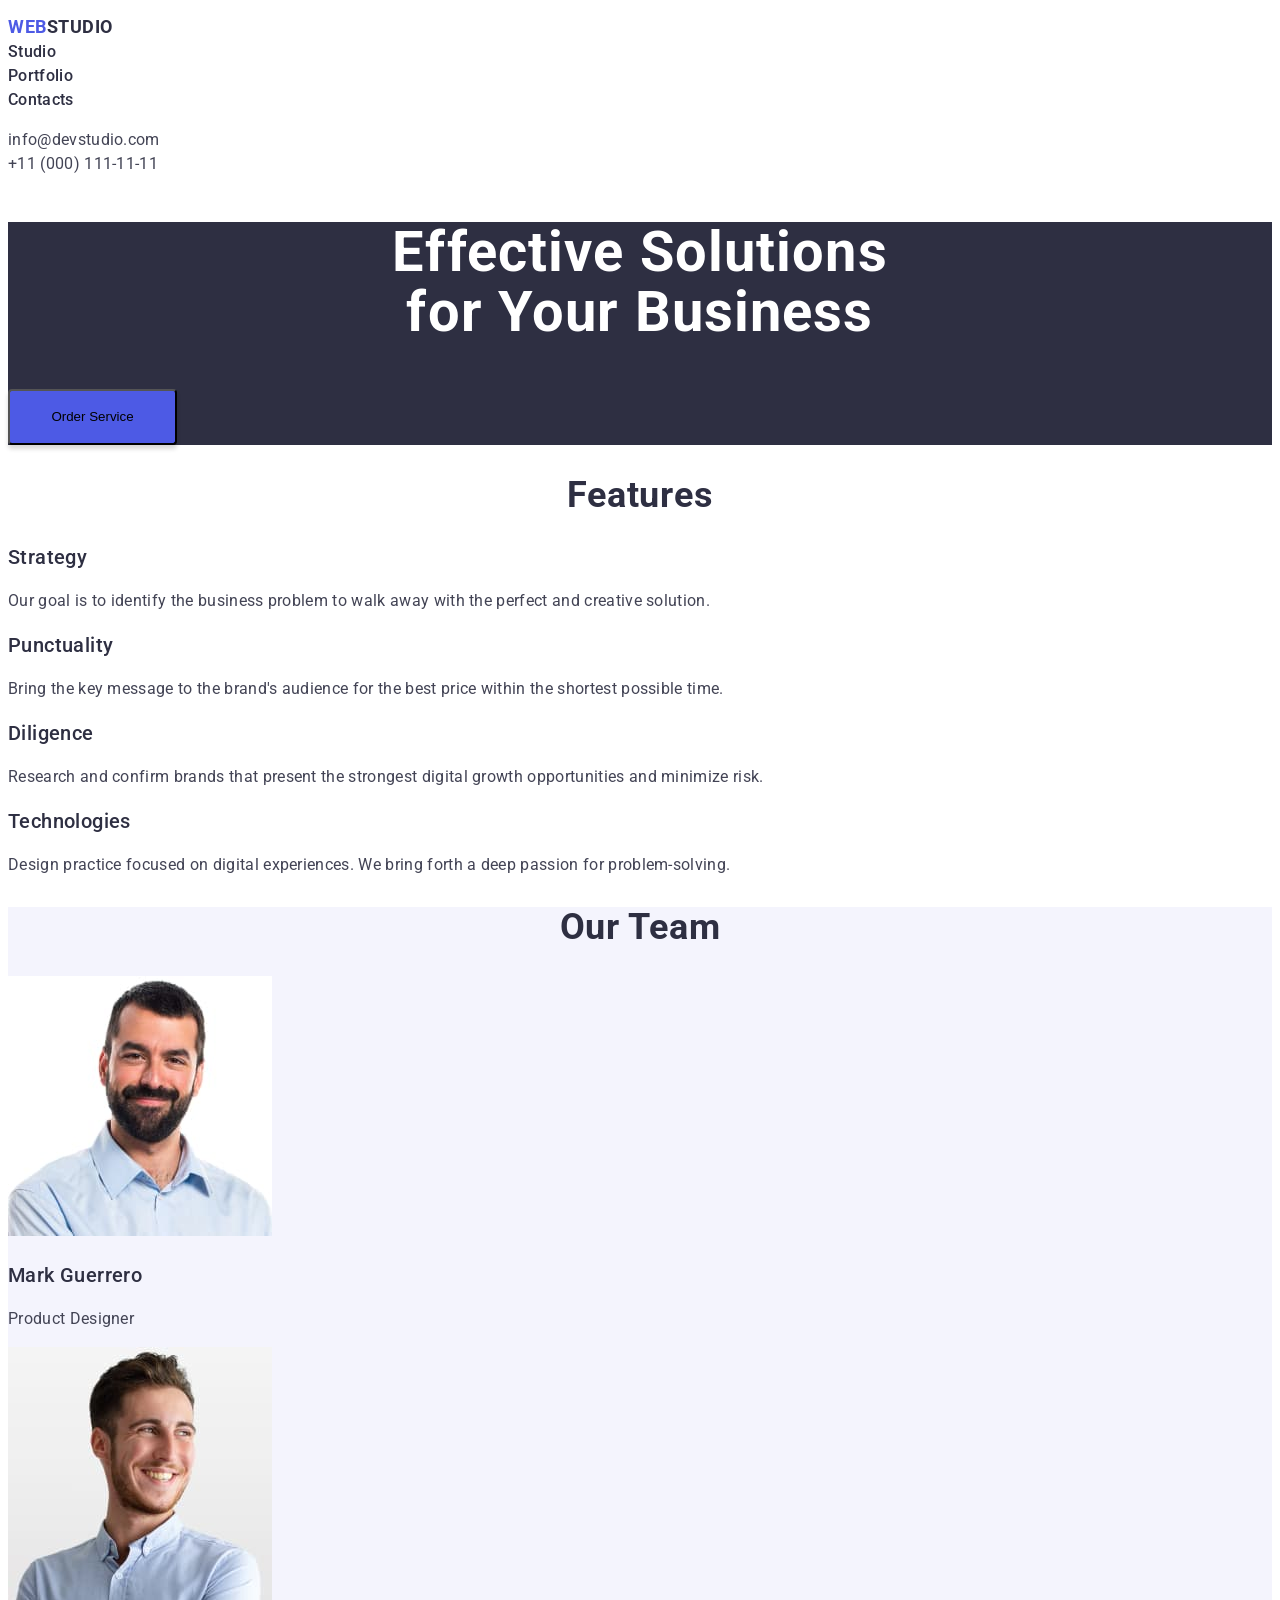
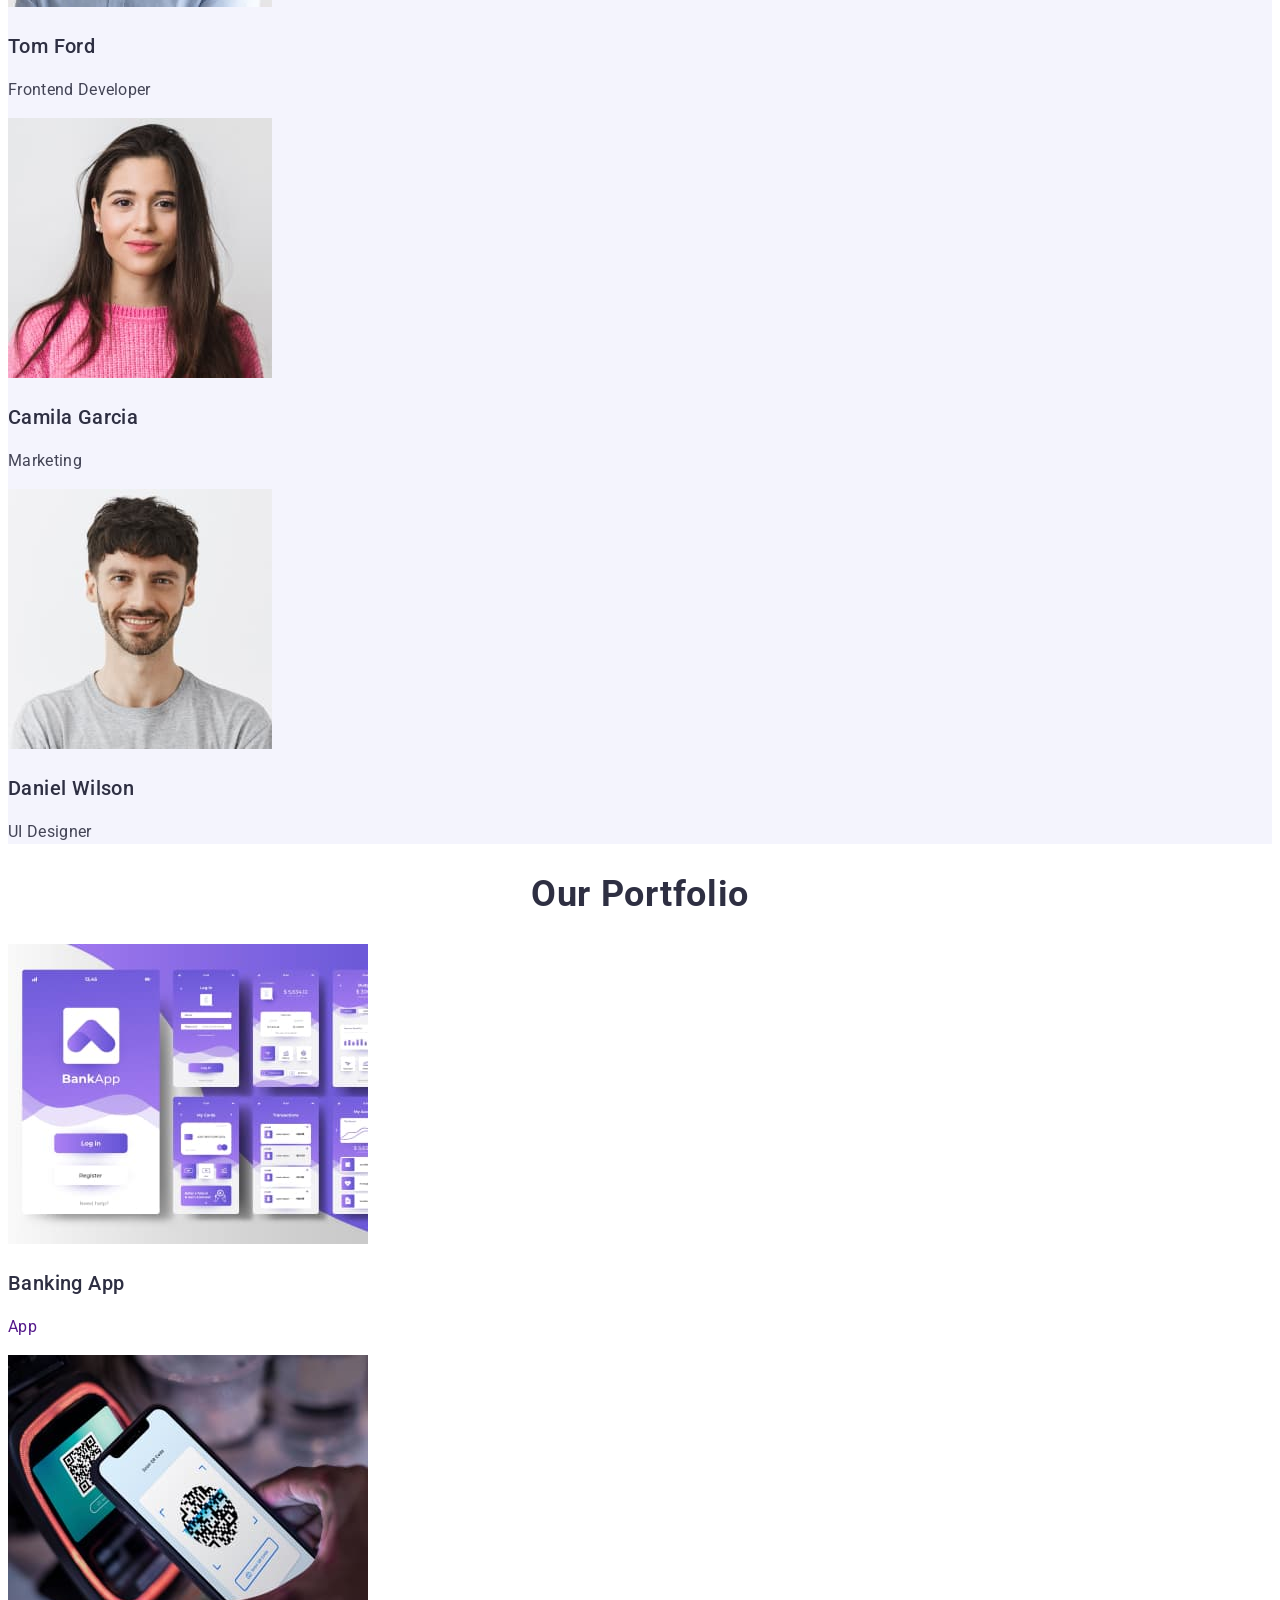
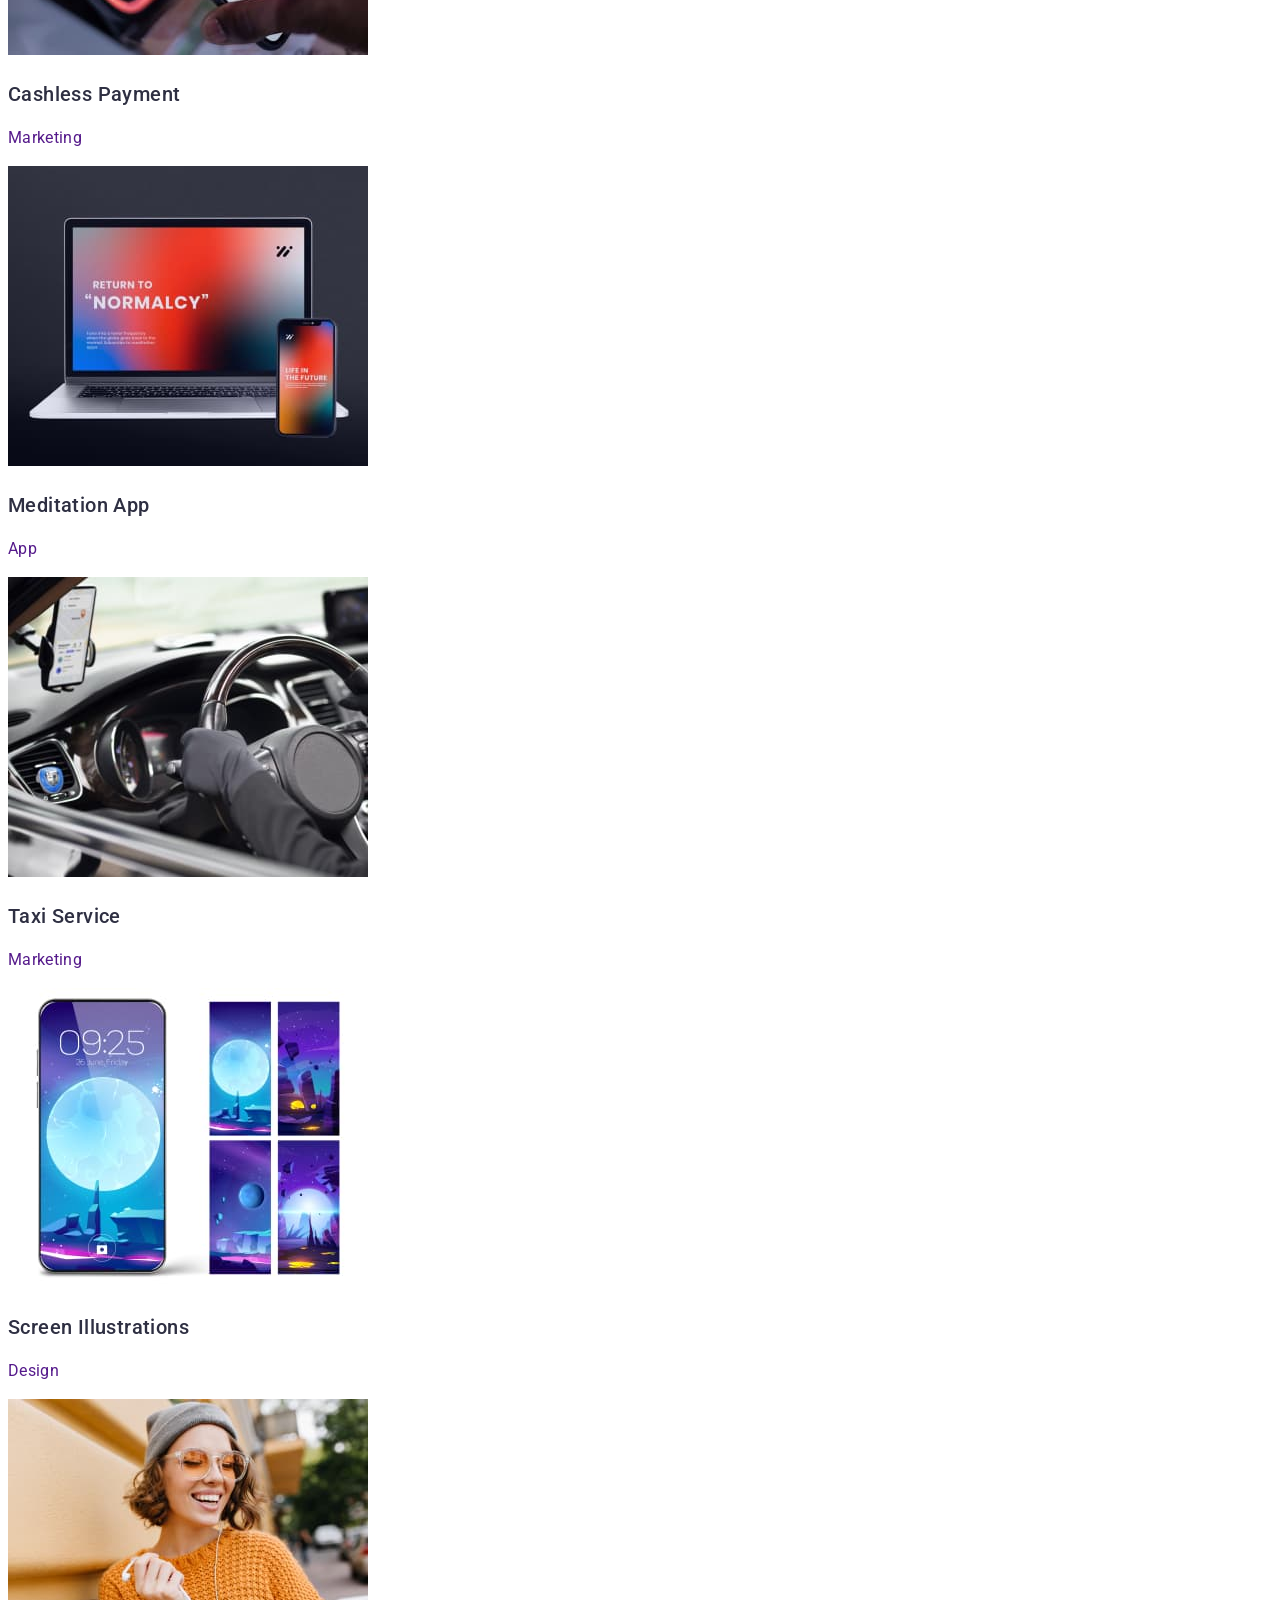
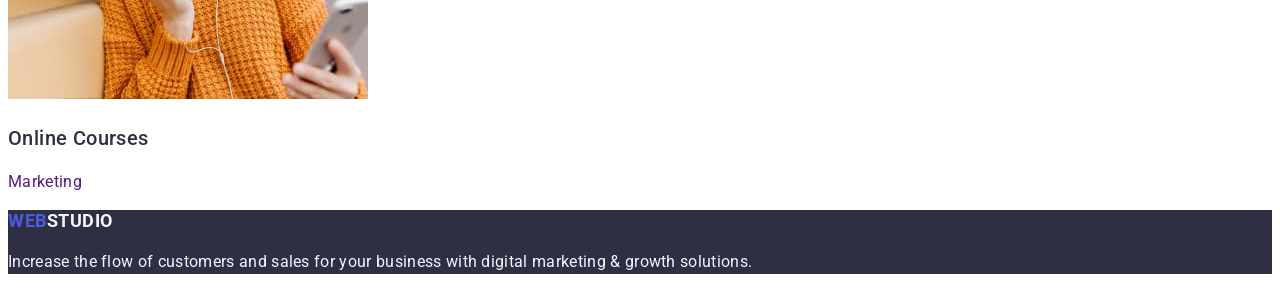
==== commit 6b869cae: "styles and index edit" ====
--- a/index.html
+++ b/index.html
@@ -4,33 +4,43 @@
     <meta charset="UTF-8" />
     <meta name="viewport" content="width=device-width, initial-scale=1.0" />
     <title>WebStudio</title>
-    <link rel="stylesheet" href="./css/styles.css">
-    <link rel="preconnect" href="https://fonts.googleapis.com">
-<link rel="preconnect" href="https://fonts.gstatic.com" crossorigin>
-<link href="https://fonts.googleapis.com/css2?family=Raleway:ital,wght@0,700;1,700&family=Roboto:wght@400;500;700&display=swap" rel="stylesheet">
-
+    <link rel="stylesheet" href="./css/styles.css" />
+    <link rel="preconnect" href="https://fonts.googleapis.com" />
+    <link rel="preconnect" href="https://fonts.gstatic.com" crossorigin />
+    <link
+      href="https://fonts.googleapis.com/css2?family=Raleway:ital,wght@0,700;1,700&family=Roboto:wght@400;500;700&display=swap"
+      rel="stylesheet"
+    />
   </head>
-    <body>
-
-        <header>
+  <body>
+    <header>
       <!-- NAVIGATION -->
       <nav class="nav">
-        <ul class="nav-list list">
-          <li class="nav-item" >
-            <a href="/"><span class="logo-web">WEB</span><span class="logo-studio">STUDIO</span></a>
-          </li>
-          <li class="nav-item" ><a class="nav-link" href="" >Studio</a></li>
-          <li class="nav-item" ><a class="nav-link" href="" >Portfolio</a></li>
-          <li class="nav-item" ><a class="nav-link" href="" >Contacts</a></li>
+        <ul class="nav-list">
+          <li class="nav-item">
+            <a href="/"
+              ><span class="logo-web logo">WEB</span
+              ><span class="logo-studio logo">STUDIO</span></a
+            >
+          </li>
+          <li class="nav-item"><a class="nav-link" href="">Studio</a></li>
+          <li class="nav-item"><a class="nav-link" href="">Portfolio</a></li>
+          <li class="nav-item"><a class="nav-link" href="">Contacts</a></li>
         </ul>
       </nav>
-      <ul class="auth-list list">
-        <li class="auth-item"><a class="auth-link" href="mailto:info@devstudio.com" >info@devstudio.com</a></li>
-        <li class="auth-item"><a class="auth-link" href="tel:+110001111111" >+11 (000) 111-11-11</a></li>
+      <ul class="auth-list">
+        <li class="auth-item">
+          <a class="auth-link" href="mailto:info@devstudio.com"
+            >info@devstudio.com</a
+          >
+        </li>
+        <li class="auth-item">
+          <a class="auth-link" href="tel:+110001111111">+11 (000) 111-11-11</a>
+        </li>
       </ul>
-        </header>
-
-        <main>
+    </header>
+
+    <main>
       <!-- HERO -->
 
       <section class="section hero">
@@ -42,7 +52,7 @@
 
       <section class="section features">
         <h2 class="features title">Features</h2>
-        <ul class="features-list list">
+        <ul class="features-list">
           <li class="features-item">
             <h3 class="features aftertitle">Strategy</h3>
             <p class="features-text">
@@ -78,7 +88,7 @@
 
       <section class="section team">
         <h2 class="team title">Our Team</h2>
-        <ul class="team-list list">
+        <ul class="team-list">
           <li class="team-item">
             <img src="./images/team1.jpg" width="264" alt="Mark Guerrero" />
             <h3 class="team aftertitle">Mark Guerrero</h3>
@@ -104,52 +114,88 @@
 
       <!-- PORTFOLIO -->
 
-      <section>
-        <h2>Our Portfolio</h2>
-        <ul>
-          <li>
-            <img src="./images/portfolio-1.jpg" width="360" alt="Bank App">
-            <h3>Banking App</h3>
-            <p>App</p>
-          </li>
-          <li>
-            <img src="./images/portfolio-2.jpg" width="360" alt="Cashless Payment">
-            <h3>Cashless Payment</h3>
-            <p>Marketing</p>
-          </li>
-          <li>
-            <img src="./images/portfolio-3.jpg" width="360" alt="Meditation App">
-            <h3>Meditation App</h3>
-            <p>App</p>
-          </li>
-          <li>
-            <img src="./images/portfolio-4.jpg" width="360" alt="Taxi service">
-            <h3>Taxi Service</h3>
-            <p>Marketing</p>
-          </li>
-          <li>
-            <img src="./images/portfolio-5.jpg" width="360" alt="Screen Illustrations">
-            <h3>Screen Illustrations</h3>
-            <p>Design</p>
-          </li>
-          <li>
-            <img src="./images/portfolio-6.jpg" width="360" alt="Online Courses">
-            <h3>Online Courses</h3>
-            <p>Marketing</p>
-          </li>
-        </ul>
-      </section>
-        </main>
-
-        <!-- FOOTER -->
-
-        <footer>
-      <a href="/"><span>WEB</span><span>STUDIO</span></a>
-      <p>
+      <section class="section portfolio">
+        <h2 class="portfolio title">Our Portfolio</h2>
+        <ul class="portfolio-list">
+          <li class="portfolio-item">
+            <a href="">
+              <img src="./images/portfolio-1.jpg" width="360" alt="Bank App" />
+              <h3 class="portfolio aftertitle">Banking App</h3>
+              <p class="portfolio-text">App</p>
+            </a>
+          </li>
+          <li class="portfolio-item">
+            <a href="">
+              <img
+                src="./images/portfolio-2.jpg"
+                width="360"
+                alt="Cashless Payment"
+              />
+              <h3 class="portfolio aftertitle">Cashless Payment</h3>
+              <p class="portfolio-text">Marketing</p>
+            </a>
+          </li>
+          <li class="portfolio-item">
+            <a href="">
+              <img
+                src="./images/portfolio-3.jpg"
+                width="360"
+                alt="Meditation App"
+              />
+              <h3 class="portfolio aftertitle">Meditation App</h3>
+              <p class="portfolio-text">App</p>
+            </a>
+          </li>
+          <li class="portfolio-item">
+            <a href="">
+              <img
+                src="./images/portfolio-4.jpg"
+                width="360"
+                alt="Taxi service"
+              />
+              <h3 class="portfolio aftertitle">Taxi Service</h3>
+              <p class="portfolio-text">Marketing</p>
+            </a>
+          </li>
+          <li class="portfolio-item">
+            <a href="">
+              <img
+                src="./images/portfolio-5.jpg"
+                width="360"
+                alt="Screen Illustrations"
+              />
+              <h3 class="portfolio aftertitle">Screen Illustrations</h3>
+              <p class="portfolio-text">Design</p>
+            </a>
+          </li>
+          <li class="portfolio-item">
+            <a href="">
+              <img
+                src="./images/portfolio-6.jpg"
+                width="360"
+                alt="Online Courses"
+              />
+              <h3 class="portfolio aftertitle">Online Courses</h3>
+              <p class="portfolio-text">Marketing</p>
+            </a>
+          </li>
+        </ul>
+      </section>
+    </main>
+
+    <!-- FOOTER -->
+
+    <footer class="footer">
+      <a href="/"
+        ><span class="logo-web logo">WEB</span
+        ><span class="logo-studio-footer logo">STUDIO</span></a
+      >
+      <p class="footer-text">
         Increase the flow of customers and sales for your business with digital
         marketing & growth solutions.
       </p>
-        </footer>
+
+    </footer>
+
   </body>
-
 </html>
--- a/css/styles.css
+++ b/css/styles.css
@@ -5,13 +5,16 @@
   --logo-studio-header: #2e2f42;
   --nav-link-color: #2e2f42;
   --hero-bgc: #2e2f42;
+  --footer-bgc: #2e2f42;
   --aftertitle-color: #2e2f42;
+  --title-color: #2e2f42;
   --green: #31d0aa;
   --txt-general-color: #434455;
   --auth-link-color: #434455;
   --light-slate: #8e8f99;
   --cornflower: #e7e9fc;
-  --cloud: #f4f4fd;
+  --logo-studio-footer: #f4f4fd;
+  --team-bgc: #f4f4fd;
   --navy-blue-modal: rgba(46, 47, 66, 0.4);
   --grey: rgba(46, 47, 66, 0.7);
   --white-bgc: #ffffff;
@@ -19,9 +22,17 @@
   --dairy: #fcfcfc;
 }
 
+/* general styles */
+
 body {
   background-color: var(--white-bgc);
+
   font-family: "Roboto", sans-serif;
+  font-size: 16px;
+  line-height: 1.5;
+  letter-spacing: 0.02em;
+  font-weight: 400;
+
   color: var(--txt-general-color);
 }
 
@@ -34,8 +45,9 @@
   text-decoration: none;
 }
 
+/* .button{} */
+
 .aftertitle {
-  font-family: "Roboto", sans-serif;
   font-weight: 500;
   font-size: 20px;
   line-height: 1.2;
@@ -43,11 +55,18 @@
   color: var(--aftertitle-color);
 }
 
+.title {
+  font-weight: 700;
+  font-size: 36px;
+  line-height: 1.11111;
+  letter-spacing: 0.02em;
+  text-align: center;
+  color: var(--title-color);
+}
+
 /* logo styles header */
 
-.logo-web,
-.logo-studio {
-  font-family: "Raleway", sans-serif;
+.logo {
   font-weight: 700;
   font-size: 18px;
   line-height: 1.16667;
@@ -66,22 +85,13 @@
 /* navigation styles */
 
 .nav-link {
-  font-family: "Roboto", sans-serif;
   font-weight: 500;
-  font-size: 16px;
-  line-height: 1.5;
-  letter-spacing: 0.02em;
   color: var(--nav-link-color);
 }
 
 /* authorisation styles */
 
 .auth-link {
-  font-family: "Roboto", sans-serif;
-  font-weight: 400;
-  font-size: 16px;
-  line-height: 1.5;
-  letter-spacing: 0.02em;
   color: var(--auth-link-color);
 }
 
@@ -92,7 +102,6 @@
 }
 
 .title.hero {
-  font-family: "Roboto", sans-serif;
   font-weight: 700;
   font-size: 56px;
   line-height: 1.07143;
@@ -113,12 +122,26 @@
   background: #4d5ae5;
 }
 
-/* features */
+/* section features */
 
-.features-text {
-  font-family: "Roboto", sans-serif;
-  font-weight: 400;
-  font-size: 16px;
-  line-height: 1.5;
-  letter-spacing: 0.02em;
+/* section our team */
+
+.section.team{
+    background-color: var(--team-bgc);
 }
+
+/* section portfolio */
+
+/* footer */
+
+.footer {
+  background-color: var(--footer-bgc);
+}
+
+.logo-studio-footer {
+  color: var(--logo-studio-footer);
+}
+
+.footer-text {
+  color: var(--logo-studio-footer);
+}
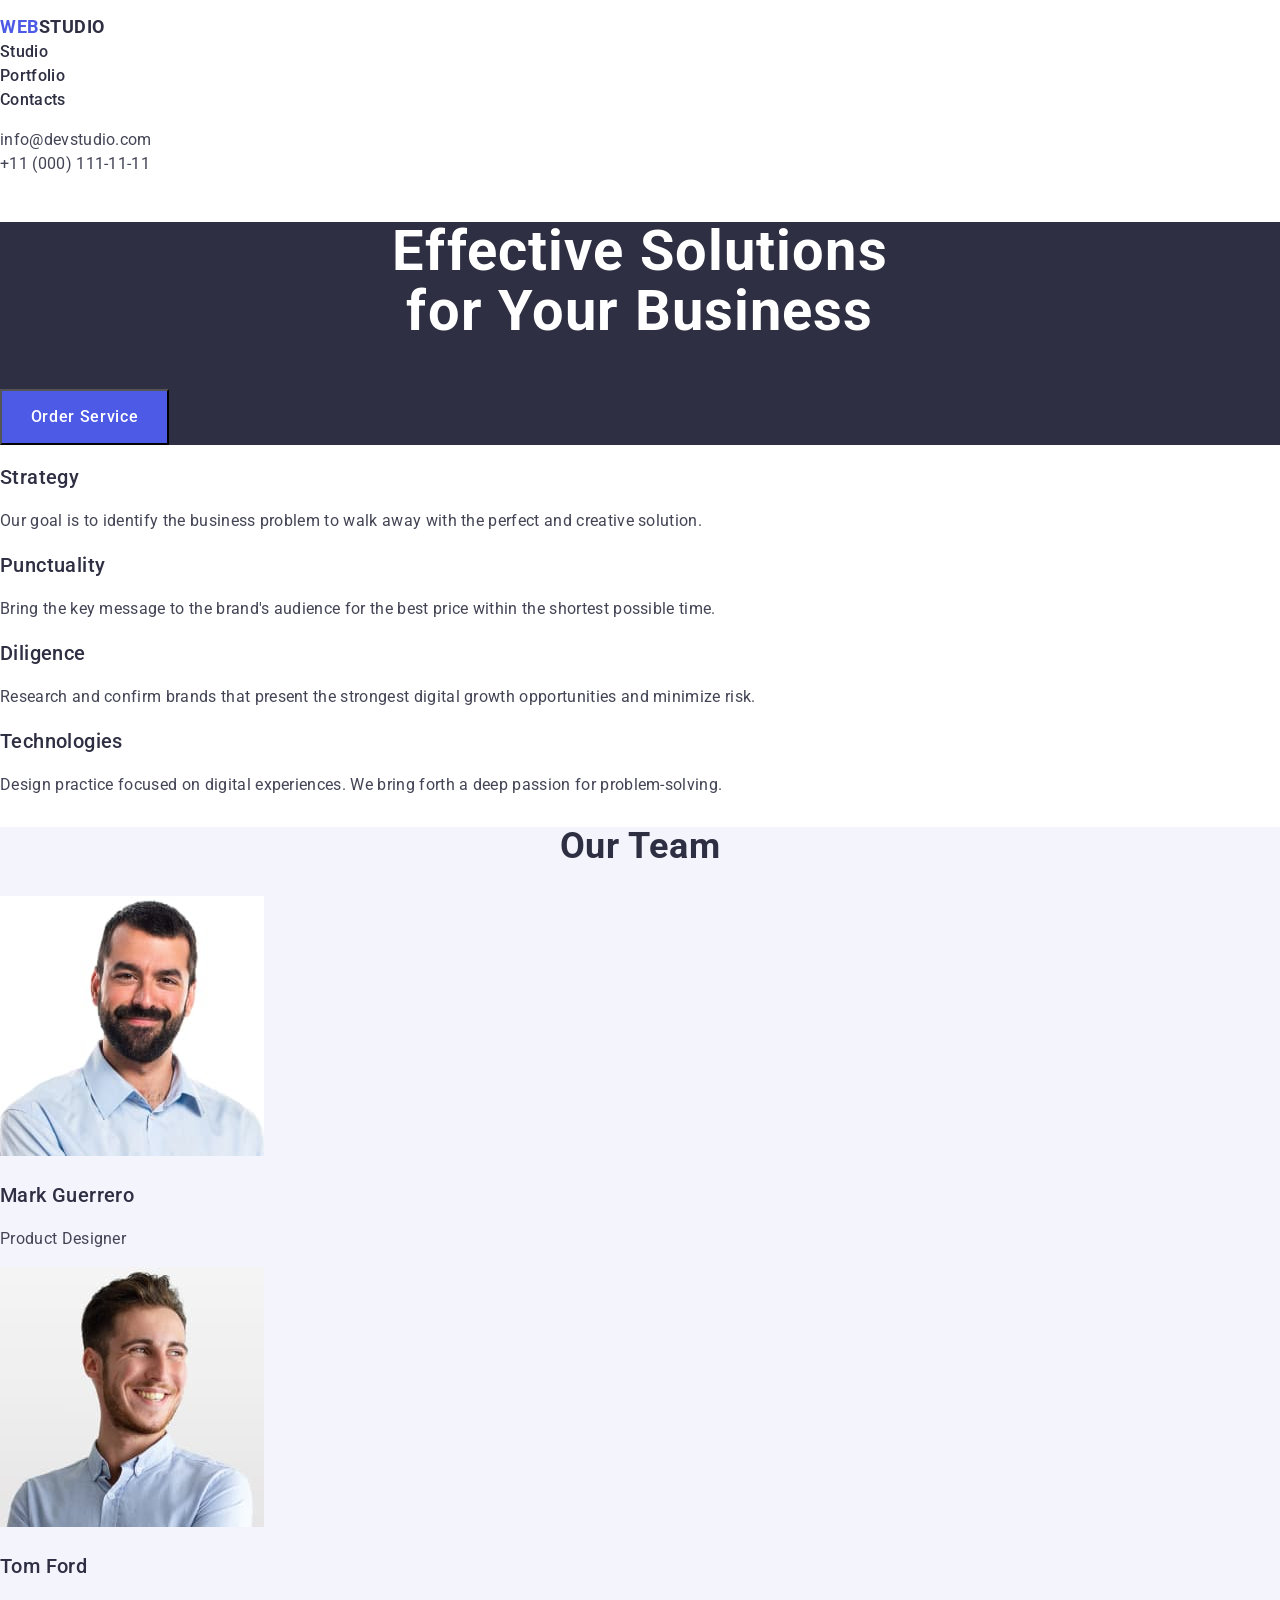
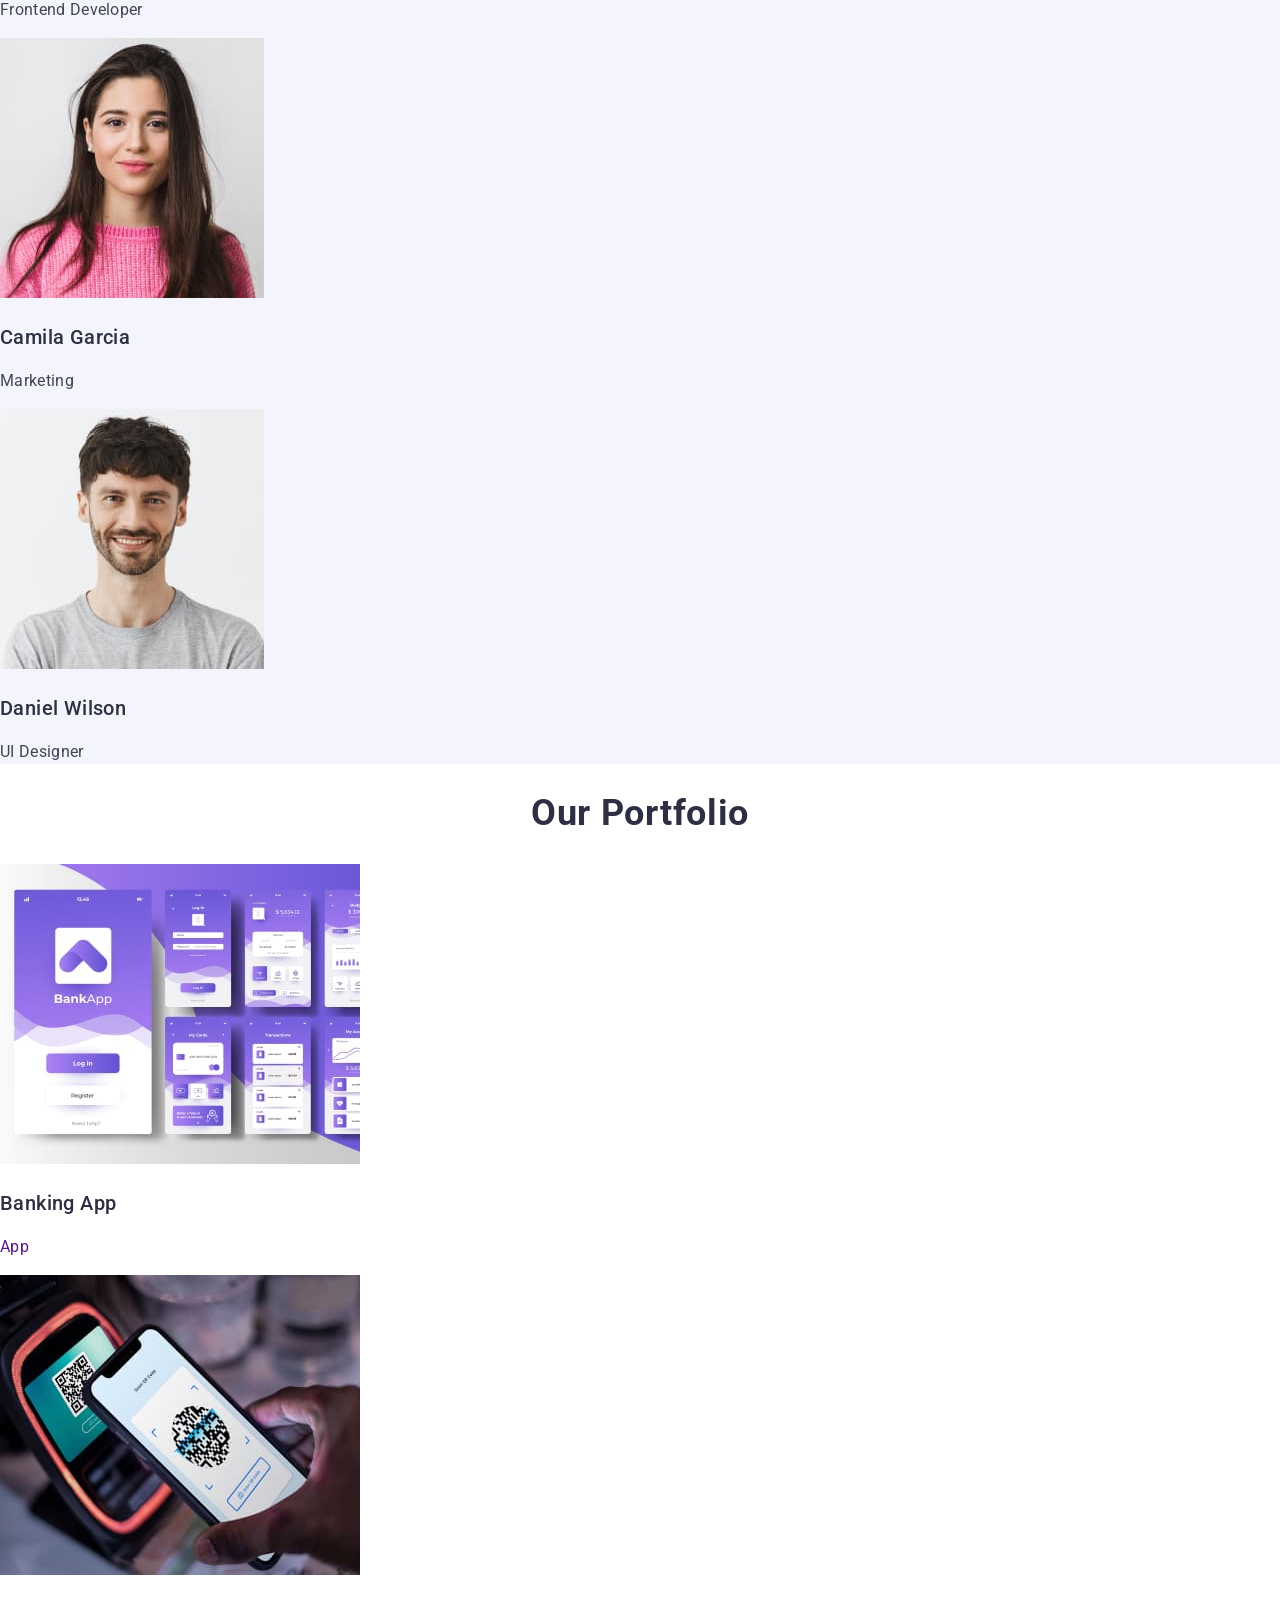
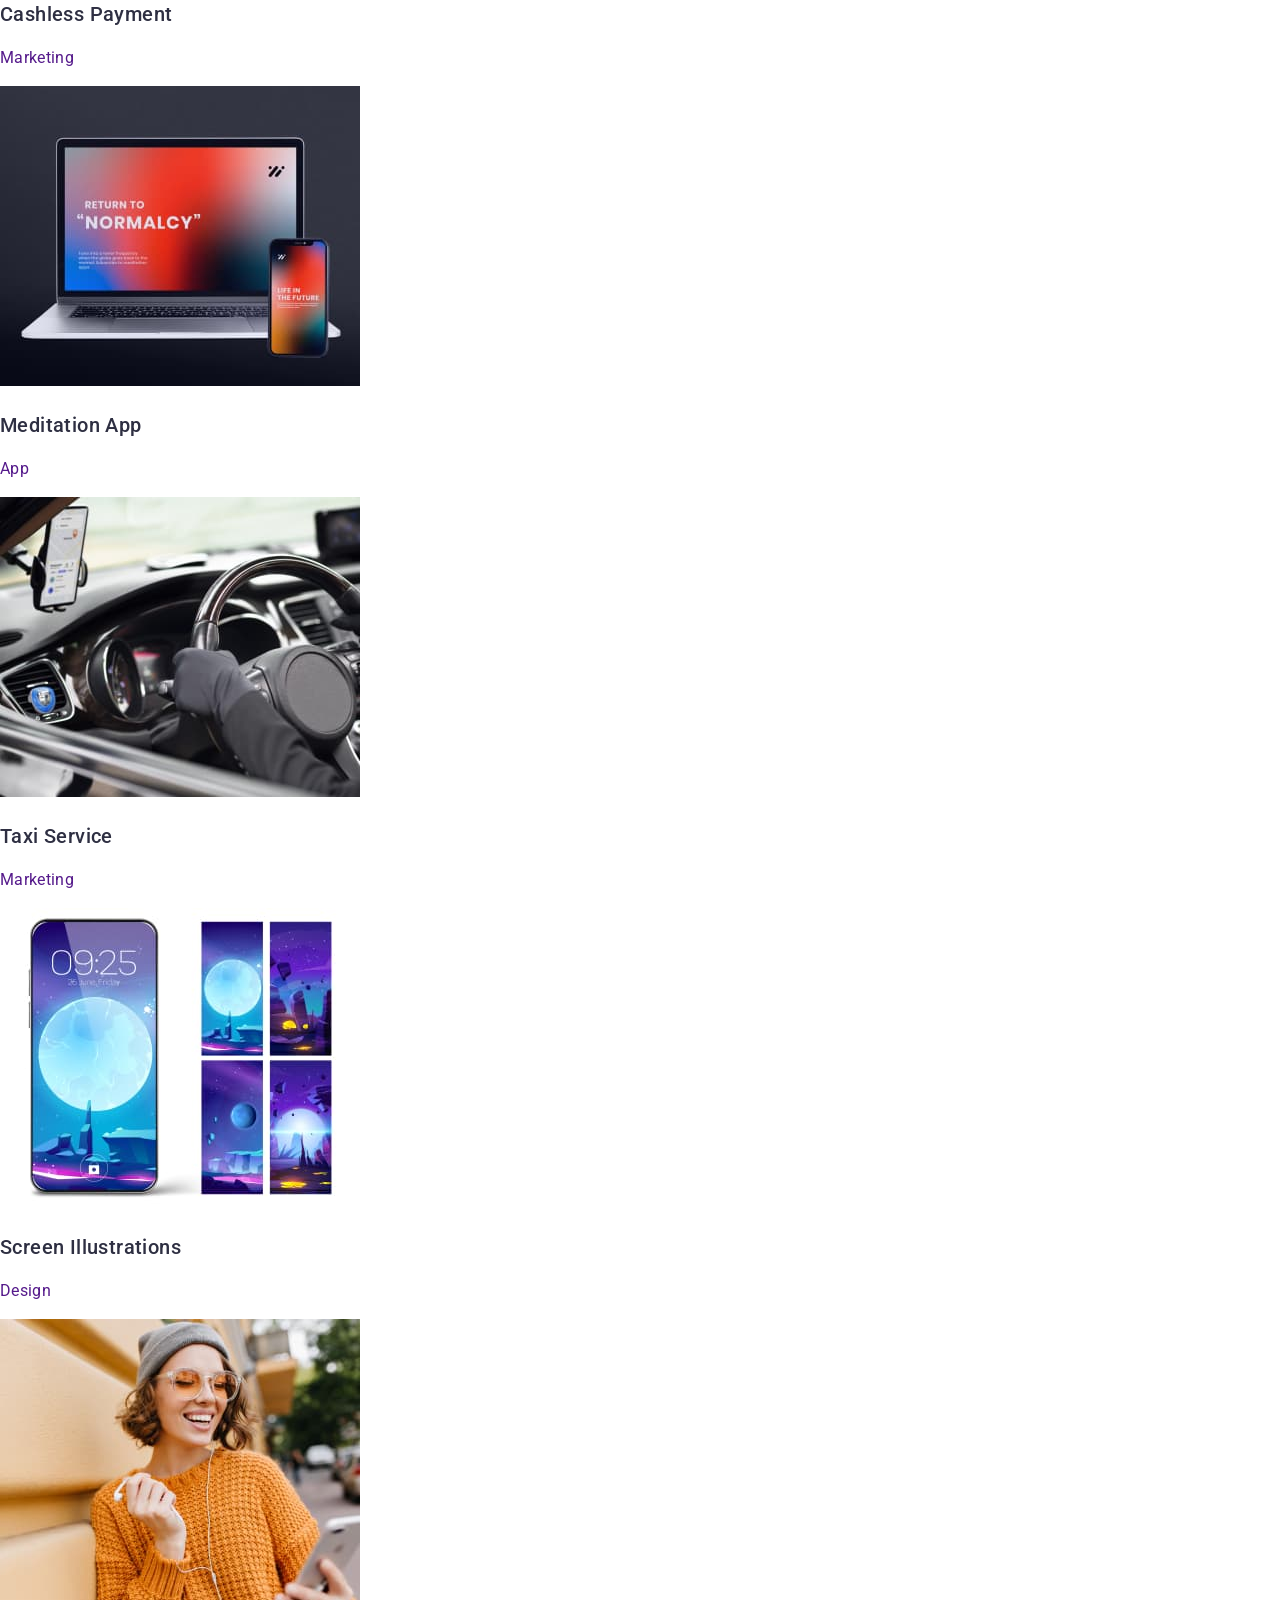
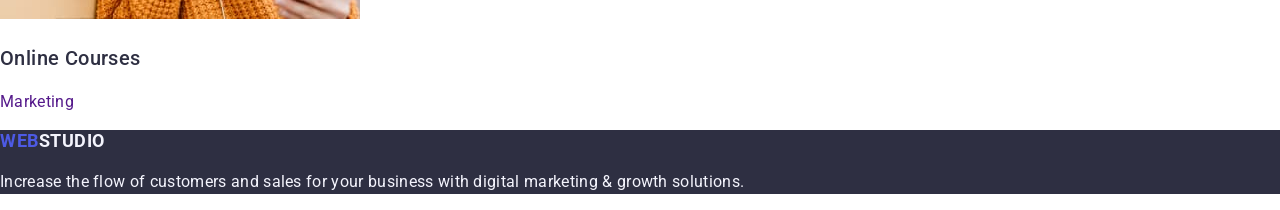
==== commit 7fa1db3a: "styles and index edit" ====
--- a/index.html
+++ b/index.html
@@ -4,13 +4,18 @@
     <meta charset="UTF-8" />
     <meta name="viewport" content="width=device-width, initial-scale=1.0" />
     <title>WebStudio</title>
-    <link rel="stylesheet" href="./css/styles.css" />
+
     <link rel="preconnect" href="https://fonts.googleapis.com" />
     <link rel="preconnect" href="https://fonts.gstatic.com" crossorigin />
     <link
       href="https://fonts.googleapis.com/css2?family=Raleway:ital,wght@0,700;1,700&family=Roboto:wght@400;500;700&display=swap"
       rel="stylesheet"
     />
+    <link
+      rel="stylesheet"
+      href="https://cdnjs.cloudflare.com/ajax/libs/modern-normalize/2.0.0/modern-normalize.min.css"
+    />
+    <link rel="stylesheet" href="./css/styles.css" />
   </head>
   <body>
     <header>
@@ -51,7 +56,7 @@
       <!-- Features -->
 
       <section class="section features">
-        <h2 class="features title">Features</h2>
+        <h2 class="features title visually-hidden">Features</h2>
         <ul class="features-list">
           <li class="features-item">
             <h3 class="features aftertitle">Strategy</h3>
@@ -194,8 +199,6 @@
         Increase the flow of customers and sales for your business with digital
         marketing & growth solutions.
       </p>
-
     </footer>
-
   </body>
 </html>
--- a/css/styles.css
+++ b/css/styles.css
@@ -1,7 +1,7 @@
 :root {
   --logo-iris: #4d5ae5;
   --button-iris: #4d5ae5;
-  --ocean: #404bbf;
+  --header-hover-color: #404bbf;
   --logo-studio-header: #2e2f42;
   --nav-link-color: #2e2f42;
   --hero-bgc: #2e2f42;
@@ -19,6 +19,7 @@
   --grey: rgba(46, 47, 66, 0.7);
   --white-bgc: #ffffff;
   --hero-txt-color: #ffffff;
+  --btn-hero-noeffect-text: #ffffff;
   --dairy: #fcfcfc;
 }
 
@@ -45,7 +46,9 @@
   text-decoration: none;
 }
 
-/* .button{} */
+.button {
+  cursor: pointer;
+}
 
 .aftertitle {
   font-weight: 500;
@@ -58,10 +61,23 @@
 .title {
   font-weight: 700;
   font-size: 36px;
-  line-height: 1.11111;
+  line-height: 1.11;
   letter-spacing: 0.02em;
   text-align: center;
   color: var(--title-color);
+}
+
+.visually-hidden{
+    position: absolute;
+    width: 1px;
+    height: 1px;
+    margin: -1px;
+    border: 0;
+    padding: 0;
+    white-space: nowrap;
+    clip-path: inset(100%);
+    clip: rect(0 0 0 0);
+    overflow: hidden;
 }
 
 /* logo styles header */
@@ -69,7 +85,7 @@
 .logo {
   font-weight: 700;
   font-size: 18px;
-  line-height: 1.16667;
+  line-height: 1.17;
   letter-spacing: 0.03em;
   text-transform: uppercase;
 }
@@ -89,6 +105,13 @@
   color: var(--nav-link-color);
 }
 
+.nav-link:hover,
+.nav-link:focus,
+.auth-link:hover,
+.auth-link:focus {
+  color: var(--header-hover-color);
+}
+
 /* authorisation styles */
 
 .auth-link {
@@ -104,7 +127,7 @@
 .title.hero {
   font-weight: 700;
   font-size: 56px;
-  line-height: 1.07143;
+  line-height: 1.07;
   letter-spacing: 0.02em;
   text-align: center;
   color: var(--hero-txt-color);
@@ -113,21 +136,27 @@
 /* hero button */
 
 .hero-button {
-  border-radius: 4px;
-  padding: 16px 32px;
+  /* border-radius: 4px;
+  padding: 16px 32px; */
+  font-weight: 500;
+  font-size: 16px;
+  line-height: 1.5;
+  letter-spacing: 0.04em;
+  color: var(--btn-hero-noeffect-text);
+
   width: 169px;
   height: 56px;
 
-  box-shadow: 0 4px 4px 0 rgba(0, 0, 0, 0.15);
-  background: #4d5ae5;
+  /* box-shadow: 0 4px 4px 0 rgba(0, 0, 0, 0.15); */
+  background-color: var(--button-iris);
 }
 
 /* section features */
 
 /* section our team */
 
-.section.team{
-    background-color: var(--team-bgc);
+.section.team {
+  background-color: var(--team-bgc);
 }
 
 /* section portfolio */
